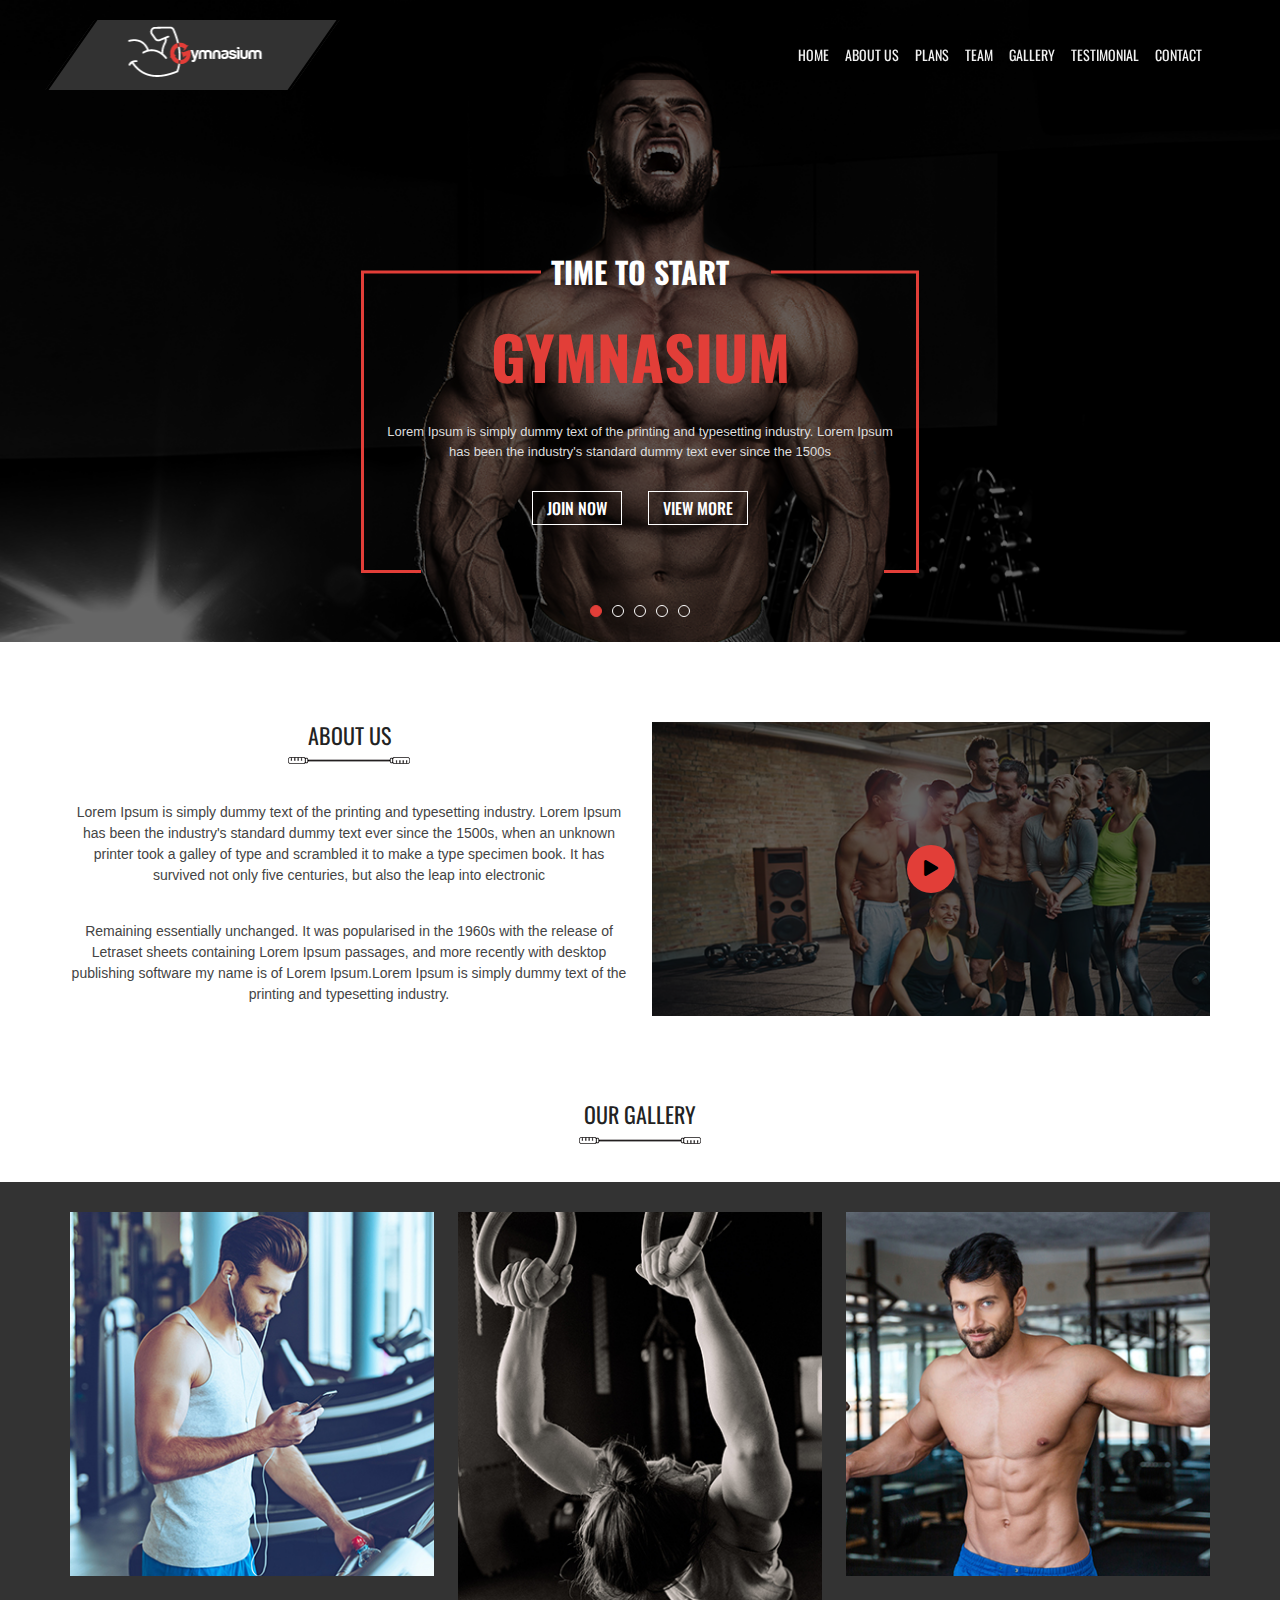
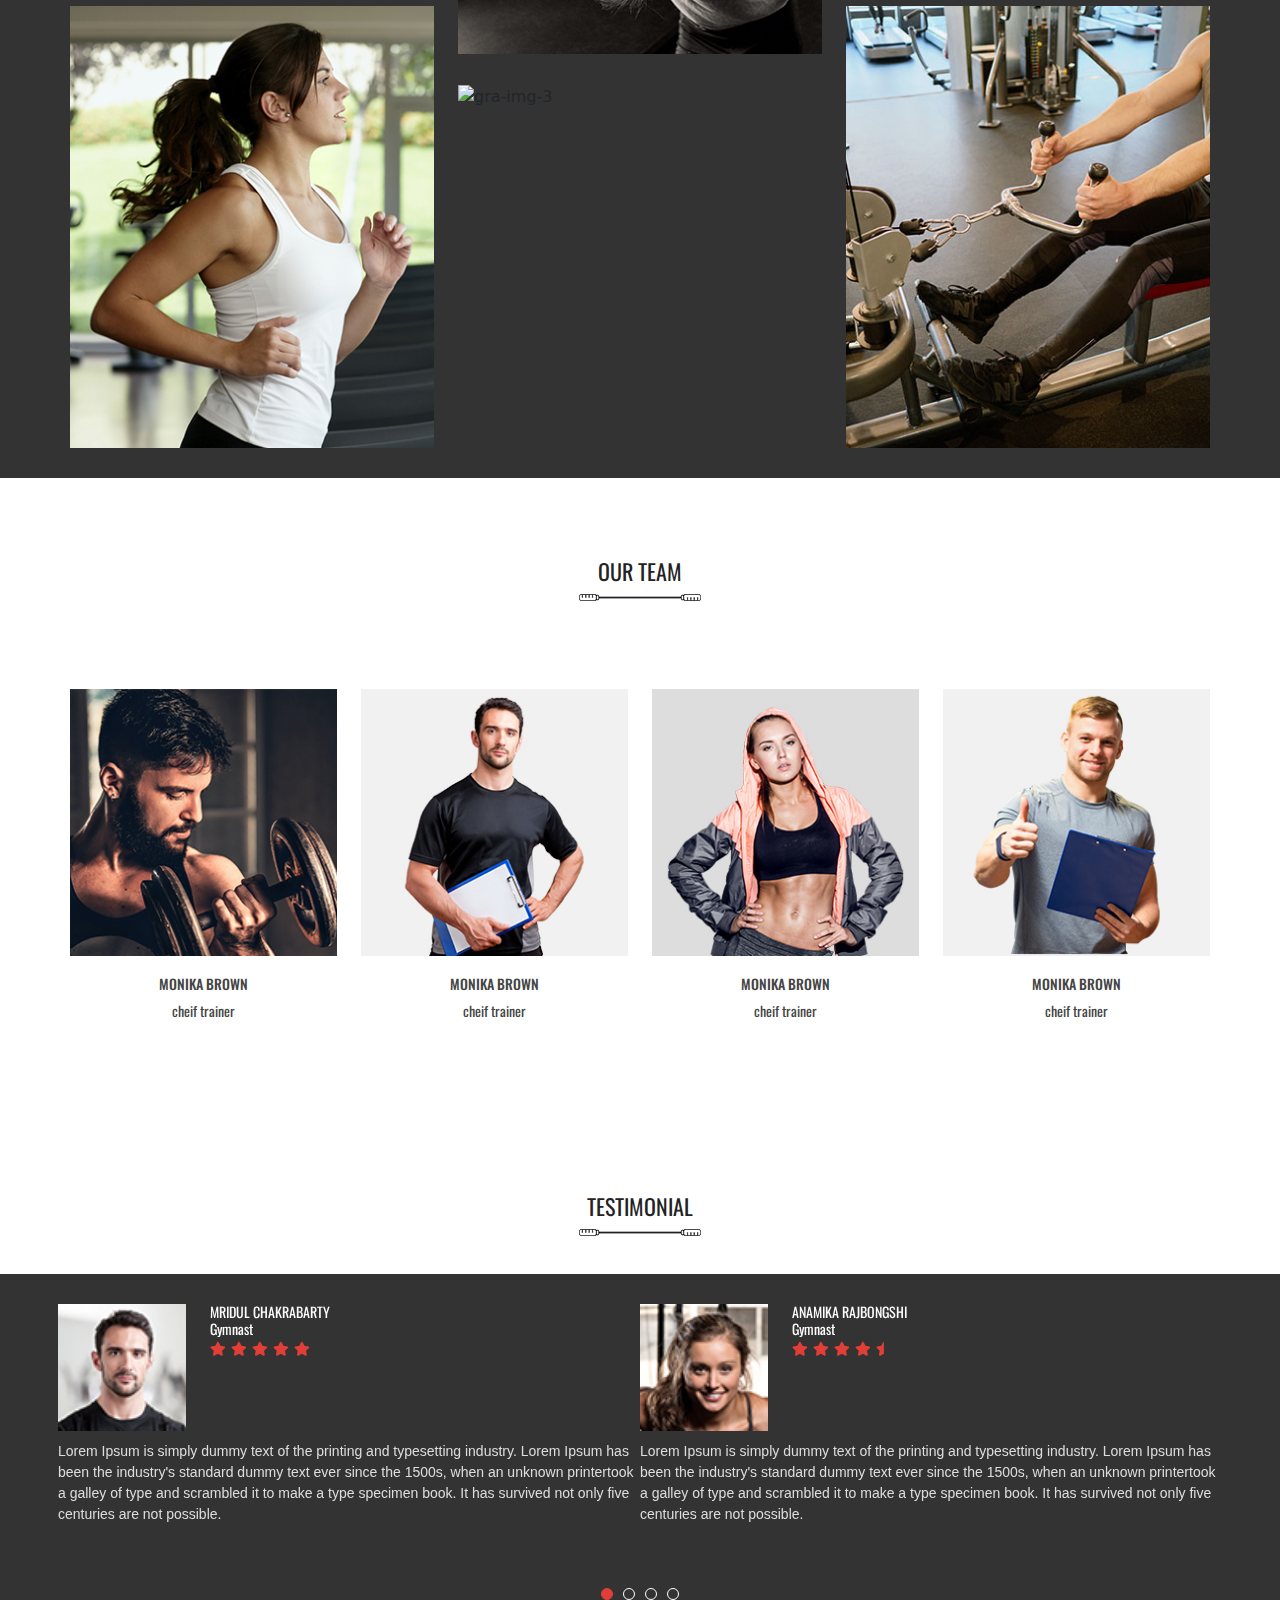
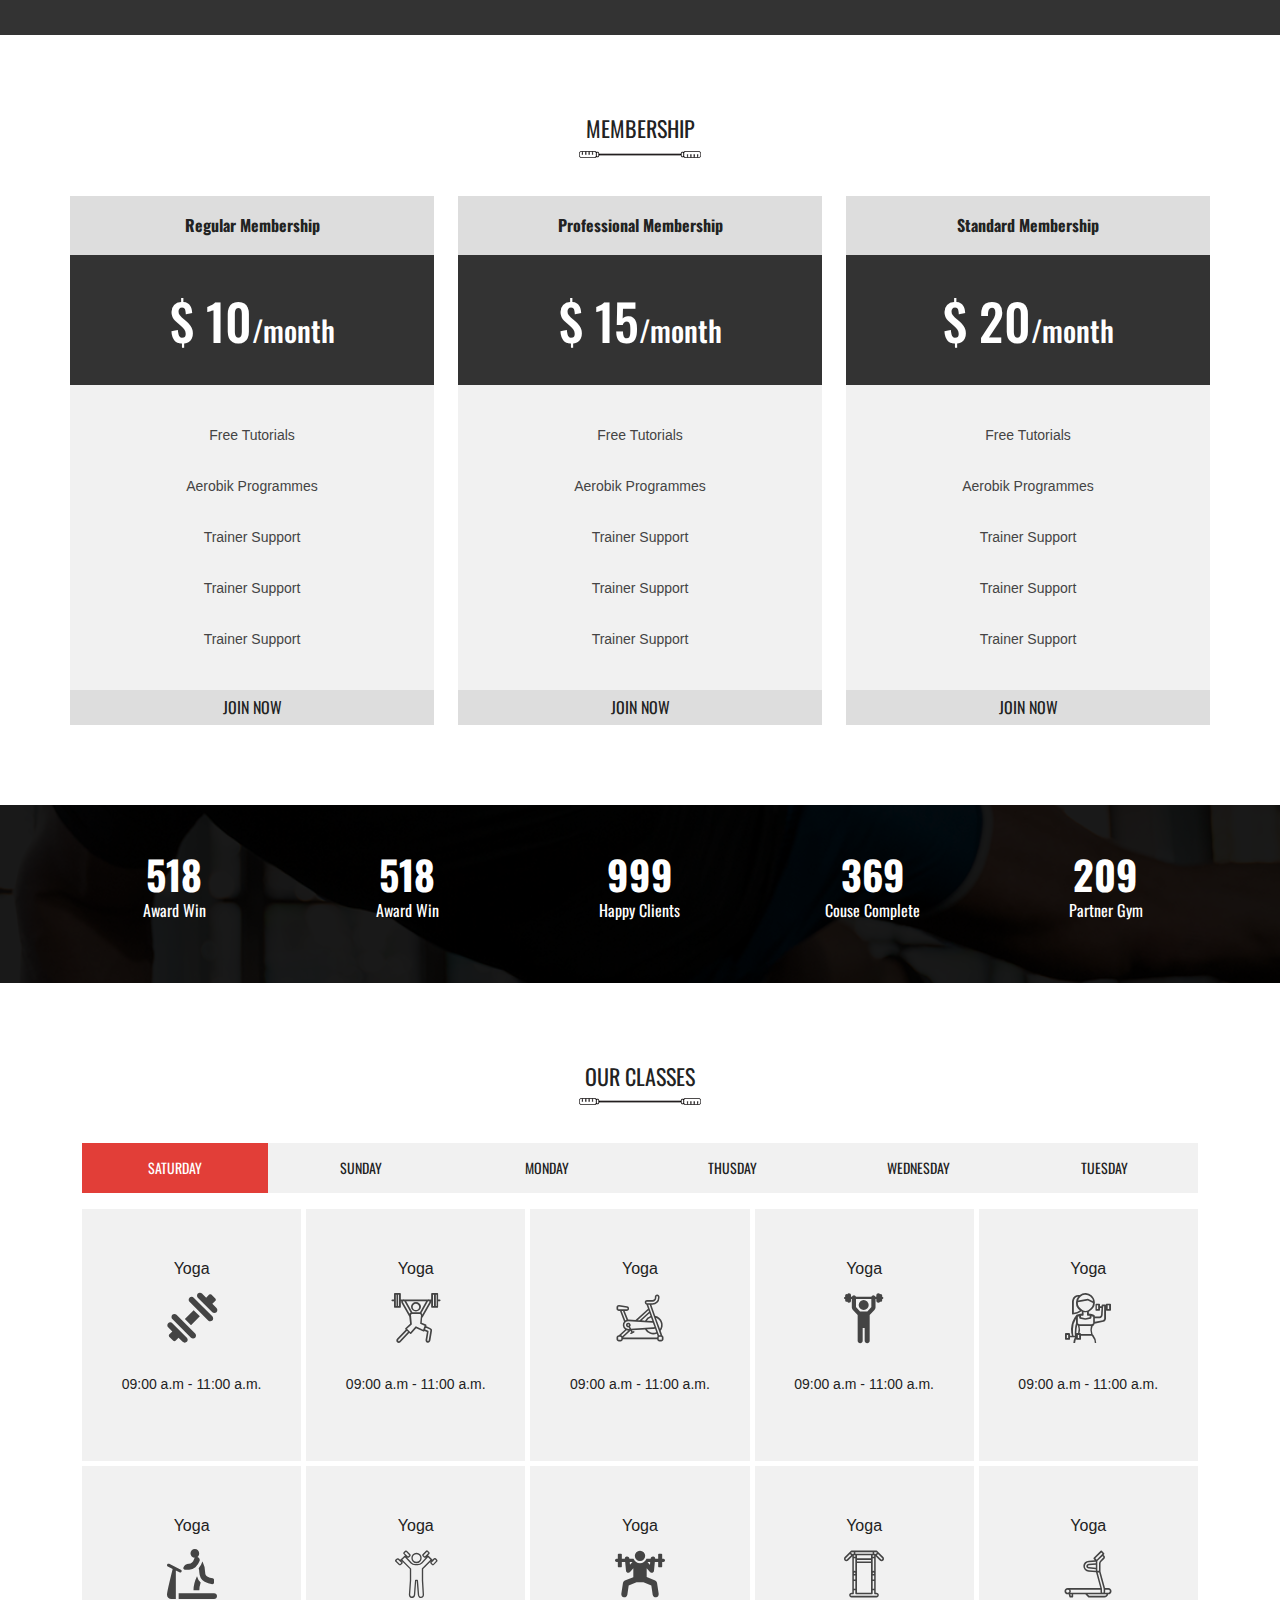
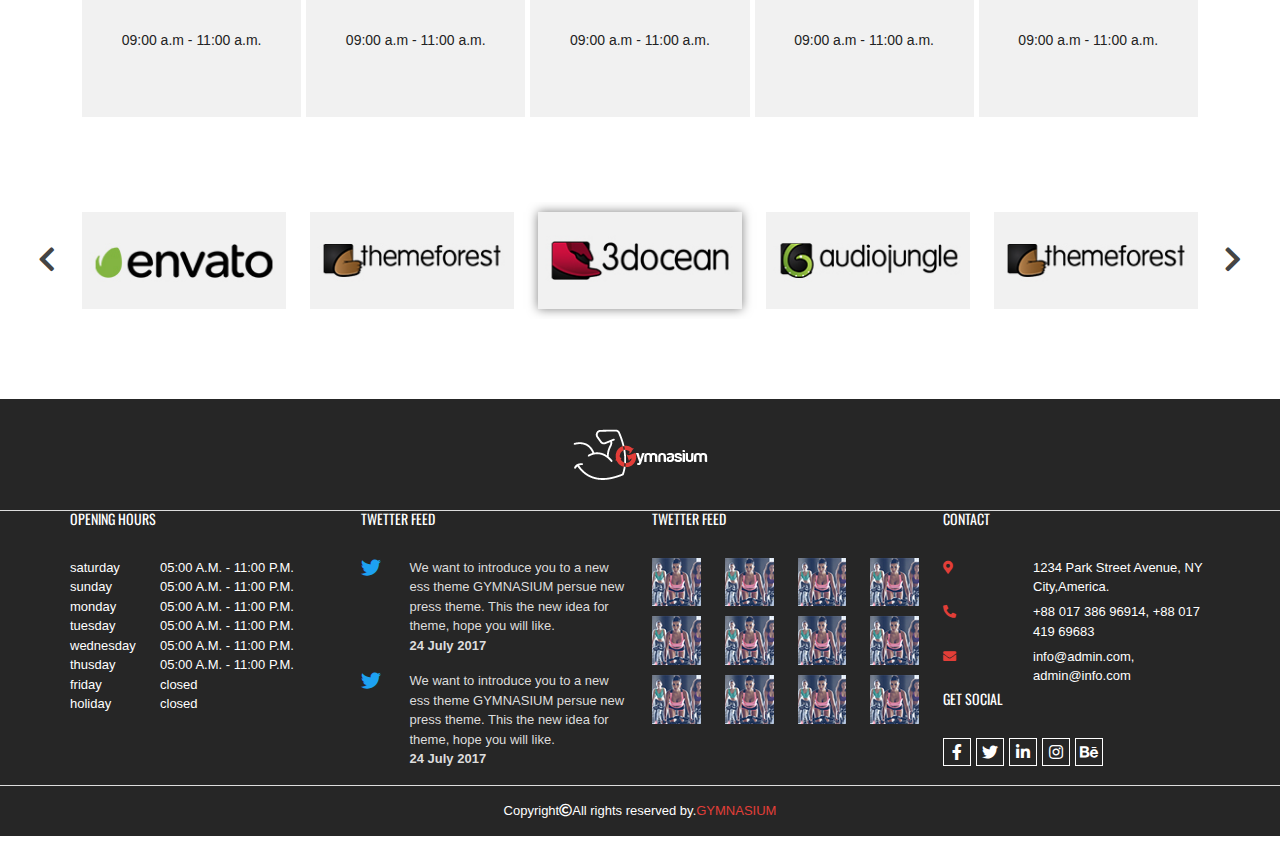
==== index.html @ 7d67a42c "Gymnasium Full Responsive" ====
<!DOCTYPE html>
<html lang="en">

<head>
    <meta charset="UTF-8">
    <meta http-equiv="X-UA-Compatible" content="IE=edge">
    <meta name="viewport" content="width=device-width, initial-scale=1.0">
    <title>Document</title>
    <link href="https://fonts.googleapis.com/css2?family=Open+Sans:wght@300;400;600;700;800&display=swap"
        rel="stylesheet">
    <link href="https://fonts.googleapis.com/css2?family=Oswald:wght@200;300;400;500;600;700&display=swap"
        rel="stylesheet">
    <link rel="stylesheet" href="font/flaticon.css">
    <link rel="stylesheet" href="css/all.min.css">
    <link rel="stylesheet" href="css/bootstrap.min.css">
    <link rel="stylesheet" href="css/venobox.min.css">
    <link rel="stylesheet" href="css/slick.css">
    <link rel="stylesheet" href="css/style.css">
    <link rel="stylesheet" href="css/responsive.css">
</head>

<body>
    <!-- ===============================================================
                    menu part start
=================================================================-->
    <nav id="nav">
        <nav class="navbar navbar-expand-lg nav_menu">
            <div class="container px-lg-0">
                <a class="navbar-brand" href="#"><img src="images/header-logo.png" alt=""></a>
                <button class="navbar-toggler" type="button" data-bs-toggle="collapse"
                    data-bs-target="#navbarSupportedContent" aria-controls="navbarSupportedContent"
                    aria-expanded="false" aria-label="Toggle navigation">
                    <i class="fas fa-bars"></i>
                </button>
                <div class="collapse navbar-collapse" id="navbarSupportedContent">
                    <ul class="navbar-nav ms-auto mb-2 mb-lg-0">
                        <li class="nav-item">
                            <a transation class="nav-link active" aria-current="page" href="#">Home</a>
                        </li>
                        <li class="nav-item">
                            <a transation class="nav-link" href="#">about us</a>
                        </li>
                        <li class="nav-item">
                            <a transation class="nav-link" href="#">plans</a>
                        </li>
                        <li class="nav-item">
                            <a transation class="nav-link" href="#">team</a>
                        </li>
                        <li class="nav-item">
                            <a transation class="nav-link" href="#">gallery</a>
                        </li>
                        <li class="nav-item">
                            <a transation class="nav-link" href="#">testimonial</a>
                        </li>
                        <li class="nav-item">
                            <a transation class="nav-link" href="#">contact</a>
                        </li>
                    </ul>
                </div>
            </div>
        </nav>
    </nav>
    <!-- ===============================================================
                    menu part end
=================================================================-->

    <!-- ===============================================================
                    banner part start
=================================================================-->
    <section id="banner">
        <div class="bnnr_picup">
            <div class="banner_item main_overly" style="background: url(images/banner.jpg) no-repeat center/cover;">
                <div class="container px-lg-0">
                    <div class="row">
                        <div class="col-lg-6 m-auto text-center banner_text">
                            <h2>Time To Start</h2>
                            <h1>Gymnasium</h1>
                            <p>Lorem Ipsum is simply dummy text of the printing and typesetting industry. Lorem Ipsum
                                has been the industry's standard dummy text ever since the 1500s</p>
                            <a href="#">join now</a>
                            <a href="#">view more</a>
                        </div>
                    </div>
                </div>
            </div>
            <div class="banner_item main_overly" style="background: url(images/bnnr1.jpg) no-repeat center/cover;">
                <div class="container px-lg-0">
                    <div class="row">
                        <div class="col-lg-6 m-auto text-center banner_text">
                            <h2>Time To Start</h2>
                            <h1>Gymnasium</h1>
                            <p>Lorem Ipsum is simply dummy text of the printing and typesetting industry. Lorem Ipsum
                                has been the industry's standard dummy text ever since the 1500s</p>
                            <a href="#">join now</a>
                            <a href="#">view more</a>
                        </div>
                    </div>
                </div>
            </div>
            <div class="banner_item main_overly" style="background: url(images/bnnr2.jpg) no-repeat center/cover;">
                <div class="container px-lg-0">
                    <div class="row">
                        <div class="col-lg-6 m-auto text-center banner_text">
                            <h2>Time To Start</h2>
                            <h1>Gymnasium</h1>
                            <p>Lorem Ipsum is simply dummy text of the printing and typesetting industry. Lorem Ipsum
                                has been the industry's standard dummy text ever since the 1500s</p>
                            <a href="#">join now</a>
                            <a href="#">view more</a>
                        </div>
                    </div>
                </div>
            </div>
            <div class="banner_item main_overly" style="background: url(images/bnnr3.jpg) no-repeat center/cover;">
                <div class="container px-lg-0">
                    <div class="row">
                        <div class="col-lg-6 m-auto text-center banner_text">
                            <h2>Time To Start</h2>
                            <h1>Gymnasium</h1>
                            <p>Lorem Ipsum is simply dummy text of the printing and typesetting industry. Lorem Ipsum
                                has been the industry's standard dummy text ever since the 1500s</p>
                            <a href="#">join now</a>
                            <a href="#">view more</a>
                        </div>
                    </div>
                </div>
            </div>
            <div class="banner_item main_overly" style="background: url(images/bnnr4.jpg) no-repeat center/cover;">
                <div class="container px-lg-0">
                    <div class="row">
                        <div class="col-lg-6 m-auto text-center banner_text">
                            <h2>Time To Start</h2>
                            <h1>Gymnasium</h1>
                            <p>Lorem Ipsum is simply dummy text of the printing and typesetting industry. Lorem Ipsum
                                has been the industry's standard dummy text ever since the 1500s</p>
                            <a href="#">join now</a>
                            <a href="#">view more</a>
                        </div>
                    </div>
                </div>
            </div>
        </div>
    </section>
    <!-- ===============================================================
                    banner part end
=================================================================-->

    <!-- ===============================================================
                    about part start
=================================================================-->
    <section id="about">
        <div class="container px-lg-0">
            <div class="row">
                <div class="col-lg-6 order-2 col-lg-1">
                    <div class="abt_vid">
                        <img class="img-fliud w-100" src="images/about-imagejpg.jpg" alt="about-image">
                        <div class="abt_overly">
                            <a class="venobox" data-autoplay="true" data-vbtype="video"
                                href="https://youtu.be/wDC9cy32VLY"><i class="fas fa-play"></i></a>

                        </div>
                    </div>
                </div>
                <div class="col-lg-6 text-center order-1 col-lg-2">
                    <div class="abt_text">
                        <div class="cmn_heading">
                            <h2>about us</h2>
                            <img src="images/sharp.png" alt="sharp">
                        </div>
                        <p>Lorem Ipsum is simply dummy text of the printing and typesetting industry. Lorem Ipsum has
                            been the industry's standard dummy text ever since the 1500s, when an unknown printer took a
                            galley of type and scrambled it to make a type specimen book. It has survived not only five
                            centuries, but also the leap into electronic <span>Remaining essentially unchanged. It was
                                popularised in the 1960s with the release of Letraset sheets containing Lorem Ipsum
                                passages, and more recently with desktop publishing software my name is of Lorem
                                Ipsum.Lorem Ipsum is simply dummy text of the printing and typesetting industry.</span>
                        </p>
                    </div>
                </div>
            </div>
        </div>
    </section>
    <!-- ===============================================================
                    about part end
=================================================================-->

    <!-- ===============================================================
                    gallery part start
=================================================================-->
    <section id="gallery">
        <div class="cmn_heading text-center">
            <h2>our gallery</h2>
            <img src="images/sharp.png" alt="sharp">
        </div>

        <div class="bnnr_gal main_overly"
            style="background: url(images/gral-banner.jpg) no-repeat fixed center/cover ;">
            <div class="container px-lg-0">
                <div class="row">
                    <div class="col-lg-4">
                        <div class="gal_pic">
                            <img src="images/gra-img-1.jpg" class="img-fliud w-100" alt="gra-img-1">
                            <div class="overly transation">
                                <a class="venobox" data-gall="gallery01" href="images/gra-img-1.jpg"><i
                                        class="fas fa-search-plus"></i></a>
                            </div>
                        </div>
                        <!-- $%$%$%$%$%$%$%$%$ -->
                        <div class="gal_pic">
                            <img src="images/gra-img-2.jpg" class="img-fliud w-100" alt="gra-img-2">
                            <div class="overly transation">
                                <a class="venobox" data-gall="gallery01" href="images/gra-img-2.jpg"><i
                                        class="fas fa-search-plus"></i></a>
                            </div>
                        </div>
                    </div>
                    <!-- E3E3E3E3E3E3E3E3 -->
                    <div class="col-lg-4">
                        <div class="gal_pic">
                            <img src="images/gra-img-5.jpg" class="img-fliud w-100" alt="gra-img-5">
                            <div class="overly transation">
                                <a class="venobox" data-gall="gallery01" href="images/gra-img-5.jpg"><i
                                        class="fas fa-search-plus"></i></a>
                            </div>
                        </div>
                        <!-- $%$%$%$%$%$%$%$%$ -->
                        <div class="gal_pic">
                            <img src="images/gra-img-3.jpg" class="img-fliud w-100" alt="gra-img-3">
                            <div class="overly transation">
                                <a class="venobox" data-gall="gallery01" href="images/gra-img-3.jpg"><i
                                        class="fas fa-search-plus"></i></a>
                            </div>
                        </div>
                    </div>
                    <!-- E3E3E3E3E3E3E3E3 -->
                    <div class="col-lg-4">
                        <div class="gal_pic">
                            <img src="images/gra-img-6.jpg" class="img-fliud w-100" alt="gra-img-6">
                            <div class="overly transation">
                                <a class="venobox" data-gall="gallery01" href="images/gra-img-6.jpg"><i
                                        class="fas fa-search-plus"></i></a>
                            </div>
                        </div>
                        <!-- $%$%$%$%$%$%$%$%$ -->
                        <div class="gal_pic">
                            <img src="images/gra-img-7.jpg" class="img-fliud w-100" alt="gra-img-7">
                            <div class="overly transation">
                                <a class="venobox" data-gall="gallery01" href="images/gra-img-7.jpg"><i
                                        class="fas fa-search-plus"></i></a>
                            </div>
                        </div>
                    </div>
                </div>
            </div>
        </div>
    </section>
    <!-- ===============================================================
                    gallery part end
=================================================================-->

    <!-- ===============================================================
                    team part start
=================================================================-->
    <section id="team">
        <div class="container px-lg-0">
            <div class="row">
                <div class="col-lg-12">
                    <div class="cmn_heading text-center">
                        <h2>our team</h2>
                        <img src="images/sharp.png" alt="sharp">
                    </div>
                </div>
            </div>
            <div class="row">
                <div class="col-lg-3 tem_main transation text-center">
                    <div class="tem_pic">
                        <img class="img-fluid w-100" src="images/team-img-1.jpg" alt="team-img-1.jpg">
                        <div class="overly transation">
                            <ul>
                                <li><a class="transation" href="#"><i class="fab fa-facebook-f"></i></a></li>
                                <li><a class="transation" href="#"><i class="fab fa-twitter"></i></a></li>
                                <li><a class="transation" href="#"><i class="fab fa-linkedin-in"></i></a></li>
                            </ul>
                        </div>
                    </div>
                    <div class="tem_text">
                        <h3>monika brown</h3>
                        <h4>cheif trainer</h4>
                        <p class="transation">Lorem Ipsum is simply dummy text of the printing and typesetting industry.
                            Lorem Ipsum 1500s.</p>
                    </div>
                </div>
                <!-- %&%&%&%&%&%&%&%&%&%&%& -->
                <div class="col-lg-3 tem_main transation text-center">
                    <div class="tem_pic">
                        <img class="img-fluid w-100" src="images/team-img-2.jpg" alt="team-img-2.jpg">
                        <div class="overly transation">
                            <ul>
                                <li><a class="transation" href="#"><i class="fab fa-facebook-f"></i></a></li>
                                <li><a class="transation" href="#"><i class="fab fa-twitter"></i></a></li>
                                <li><a class="transation" href="#"><i class="fab fa-linkedin-in"></i></a></li>
                            </ul>
                        </div>
                    </div>
                    <div class="tem_text">
                        <h3>monika brown</h3>
                        <h4>cheif trainer</h4>
                        <p class="transation">Lorem Ipsum is simply dummy text of the printing and typesetting industry.
                            Lorem Ipsum 1500s.</p>
                    </div>
                </div>
                <!-- %&%&%&%&%&%&%&%&%&%&%& -->
                <div class="col-lg-3 tem_main transation text-center">
                    <div class="tem_pic">
                        <img class="img-fluid w-100" src="images/team-img-3.jpg" alt="team-img-3.jpg">
                        <div class="overly transation">
                            <ul>
                                <li><a class="transation" href="#"><i class="fab fa-facebook-f"></i></a></li>
                                <li><a class="transation" href="#"><i class="fab fa-twitter"></i></a></li>
                                <li><a class="transation" href="#"><i class="fab fa-linkedin-in"></i></a></li>
                            </ul>
                        </div>
                    </div>
                    <div class="tem_text">
                        <h3>monika brown</h3>
                        <h4>cheif trainer</h4>
                        <p class="transation">Lorem Ipsum is simply dummy text of the printing and typesetting industry.
                            Lorem Ipsum 1500s.</p>
                    </div>
                </div>
                <!-- %&%&%&%&%&%&%&%&%&%&%& -->
                <div class="col-lg-3 tem_main transation text-center">
                    <div class="tem_pic">
                        <img class="img-fluid w-100" src="images/team-img-4.jpg" alt="team-img-4.jpg">
                        <div class="overly transation">
                            <ul>
                                <li><a class="transation" href="#"><i class="fab fa-facebook-f"></i></a></li>
                                <li><a class="transation" href="#"><i class="fab fa-twitter"></i></a></li>
                                <li><a class="transation" href="#"><i class="fab fa-linkedin-in"></i></a></li>
                            </ul>
                        </div>
                    </div>
                    <div class="tem_text">
                        <h3>monika brown</h3>
                        <h4>cheif trainer</h4>
                        <p class="transation">Lorem Ipsum is simply dummy text of the printing and typesetting industry.
                            Lorem Ipsum 1500s.</p>
                    </div>
                </div>
            </div>
        </div>
    </section>
    <!-- ===============================================================
                    team part end
=================================================================-->

    <!-- ===============================================================
                    testimonial part start
=================================================================-->
    <section id="testimonial">
        <div class="cmn_heading text-center">
            <h2>testimonial</h2>
            <img src="images/sharp.png" alt="sharp">
        </div>
        <div class="tes_bnnr main_overly" style="background: url(images/testi-bg.jpg) no-repeat fixed center/cover ;">
            <div class="container px-lg-0">
                <div class="row test_slider">
                    <div class="col-lg-6">
                        <div class="row">
                            <div class="col-lg-3 col-4">
                                <img class="img-fluid w-100" src="images/test-img-1.jpg" alt="test-img-1">
                            </div>
                            <div class="col-lg-3 col-8 test_text">
                                <h4>Mridul Chakrabarty</h4>
                                <h5>Gymnast</h5>
                                <i class="fas fa-star"></i>
                                <i class="fas fa-star"></i>
                                <i class="fas fa-star"></i>
                                <i class="fas fa-star"></i>
                                <i class="fas fa-star"></i>
                            </div>
                        </div>
                        <div class="col-lg-12 text_p">
                            <p>Lorem Ipsum is simply dummy text of the printing and typesetting industry. Lorem Ipsum
                                has been the industry's standard dummy text ever since the 1500s, when an unknown
                                printertook a galley of type and scrambled it to make a type specimen book. It has
                                survived not only five centuries are not possible.</p>
                        </div>
                    </div>
                    <!-- %&%&%&%&%&%&%&% -->
                    <div class="col-lg-6">
                        <div class="row">
                            <div class="col-lg-3 col-4">
                                <img class="img-fluid w-100" src="images/test-img-2.jpg" alt="test-img-2">
                            </div>
                            <div class="col-lg-3 col-8 test_text">
                                <h4>Anamika Rajbongshi</h4>
                                <h5>Gymnast</h5>
                                <i class="fas fa-star"></i>
                                <i class="fas fa-star"></i>
                                <i class="fas fa-star"></i>
                                <i class="fas fa-star"></i>
                                <i class="fas fa-star-half"></i>
                            </div>
                        </div>
                        <div class="col-lg-12 text_p">
                            <p>Lorem Ipsum is simply dummy text of the printing and typesetting industry. Lorem Ipsum
                                has been the industry's standard dummy text ever since the 1500s, when an unknown
                                printertook a galley of type and scrambled it to make a type specimen book. It has
                                survived not only five centuries are not possible.</p>
                        </div>
                    </div>
                    <!-- %&%&%&%&%&%&%&% -->
                    <div class="col-lg-6">
                        <div class="row">
                            <div class="col-lg-3 col-4">
                                <img class="img-fluid w-100" src="images/test-img-3.jpg" alt="test-img-3">
                            </div>
                            <div class="col-lg-3 col-8 test_text">
                                <h4>mahbub sarkar</h4>
                                <h5>Gymnast-specialist</h5>
                                <i class="fas fa-star"></i>
                                <i class="fas fa-star"></i>
                                <i class="fas fa-star"></i>
                                <i class="fas fa-star-half"></i>
                            </div>
                        </div>
                        <div class="col-lg-12 text_p">
                            <p>Lorem Ipsum is simply dummy text of the printing and typesetting industry. Lorem Ipsum
                                has been the industry's standard dummy text ever since the 1500s, when an unknown
                                printertook a galley of type and scrambled it to make a type specimen book. It has
                                survived not only five centuries are not possible.</p>
                        </div>
                    </div>
                    <!-- %&%&%&%&%&%&%&% -->
                    <div class="col-lg-6">
                        <div class="row">
                            <div class="col-lg-3 col-4">
                                <img class="img-fluid w-100" src="images/test-img-4.jpg" alt="test-img-4">
                            </div>
                            <div class="col-lg-3 col-8 test_text">
                                <h4>sojol ahmed</h4>
                                <h5>Gymnast-assistent</h5>
                                <i class="fas fa-star"></i>
                                <i class="fas fa-star"></i>
                                <i class="fas fa-star"></i>
                            </div>
                        </div>
                        <div class="col-lg-12 text_p">
                            <p>Lorem Ipsum is simply dummy text of the printing and typesetting industry. Lorem Ipsum
                                has been the industry's standard dummy text ever since the 1500s, when an unknown
                                printertook a galley of type and scrambled it to make a type specimen book. It has
                                survived not only five centuries are not possible.</p>
                        </div>
                    </div>
                </div>
            </div>
        </div>

    </section>
    <!-- ===============================================================
                    testimonial part end
=================================================================-->

    <!-- ===============================================================
                    membership part start
=================================================================-->
    <section id="membership">
        <div class="cmn_heading text-center">
            <h2>membership</h2>
            <img src="images/sharp.png" alt="sharp">
        </div>
        <div class="container px-lg-0">
            <div class="row">
                <div class="col-lg-4 mem_text text-center transation">
                    <h3>Regular Membership</h3>
                    <h2 class="mem_bnnr main_overly "
                        style="background: url(images/men-img-3\ \(1\).jpg) no-repeat fixed center/cover ;"> $
                        10<span>/month</span></h2>
                    <ul>
                        <li>Free Tutorials</li>
                        <li>Aerobik Programmes</li>
                        <li>Trainer Support</li>
                        <li>Trainer Support</li>
                        <li>Trainer Support</li>
                    </ul>
                    <a href="#">join now</a>
                </div>
                <!-- %&%&%&%&%&%&%&%&%&% -->
                <div class="col-lg-4 mem_text text-center transation">
                    <h3>Professional Membership</h3>
                    <h2 class="mem_bnnr main_overly "
                        style="background: url(images/men-img-3\ \(2\).jpg) no-repeat fixed center/cover ;"> $
                        15<span>/month</span></h2>
                    <ul>
                        <li>Free Tutorials</li>
                        <li>Aerobik Programmes</li>
                        <li>Trainer Support</li>
                        <li>Trainer Support</li>
                        <li>Trainer Support</li>
                    </ul>
                    <a href="#">join now</a>
                </div>
                <!-- %&%&%&%&%&%&%&%&%&% -->
                <div class="col-lg-4 mem_text text-center transation">
                    <h3>Standard Membership</h3>
                    <h2 class="mem_bnnr main_overly "
                        style="background: url(images/men-img-3\ \(3\).jpg) no-repeat fixed center/cover ;"> $
                        20<span>/month</span></h2>
                    <ul>
                        <li>Free Tutorials</li>
                        <li>Aerobik Programmes</li>
                        <li>Trainer Support</li>
                        <li>Trainer Support</li>
                        <li>Trainer Support</li>
                    </ul>
                    <a href="#">join now</a>
                </div>
                <!-- %&%&%&%&%&%&%&%&%&% -->
            </div>
        </div>
    </section>
    <!-- ===============================================================
                    membership part end
=================================================================-->

    <!-- ===============================================================
                    counter part start
=================================================================-->
    <section id="counter" class="main_overly" style="background: url(images/counter-bg.jpg) no-repeat center/cover;">
        <div class="container px-lg-0 count_cont">
            <div class="row text-center">
                <div class="col count_col">
                    <h3 class="counting">518</h3>
                    <p>award win</p>
                </div>
                <!-- %&%&%&%&%&%&%&%&%&%& -->
                <div class="col count_col">
                    <h3 class="counting">518</h3>
                    <p>award win</p>
                </div>
                <!-- %&%&%&%&%&%&%&%&%&%& -->
                <div class="col count_col">
                    <h3 class="counting">999</h3>
                    <p>happy clients</p>
                </div>
                <!-- %&%&%&%&%&%&%&%&%&%& -->
                <div class="col count_col">
                    <h3 class="counting">369</h3>
                    <p>couse complete</p>
                </div>
                <!-- %&%&%&%&%&%&%&%&%&%& -->
                <div class="col count_col">
                    <h3 class="counting">209</h3>
                    <p>partner gym</p>
                </div>
                <!-- %&%&%&%&%&%&%&%&%&%& -->
            </div>
        </div>
    </section>
    <!-- ===============================================================
                    counter part end
=================================================================-->


    <!-- ===============================================================
                    class part start
=================================================================-->
    <section id="class_part">
        <div class="cmn_heading text-center">
            <h2>our classes</h2>
            <img src="images/sharp.png" alt="sharp">
        </div>
        <div class="container px-lg-12">
            <div class="row">
                <div class="col-lg-12">
                    <ul class="nav nav-pills mb-3 class_menu" id="pills-tab" role="tablist">
                        <li class="nav-item" role="presentation">
                            <button class="nav-link active" id="saturday" data-bs-toggle="pill"
                                data-bs-target="#saturday_text" type="button" role="tab" aria-controls="saturday_text"
                                aria-selected="true">saturday</button>
                        </li>
                        <!-- %&%&%&%&%&%&%&%&%&%&%& -->
                        <li class="nav-item" role="presentation">
                            <button class="nav-link" id="sunday" data-bs-toggle="pill" data-bs-target="#sunday_text"
                                type="button" role="tab" aria-controls="sunday_text"
                                aria-selected="false">sunday</button>
                        </li>
                        <!-- %&%&%&%&%&%&%&%&%&%%&% -->
                        <li class="nav-item" role="presentation">
                            <button class="nav-link" id="pills-contact-tab" data-bs-toggle="pill"
                                data-bs-target="#monday_text" type="button" role="tab" aria-controls="monday_text"
                                aria-selected="false">monday</button>
                        </li>
                        <!-- %&%&%&%&%&%%&%&%&%%&%& -->
                        <li class="nav-item" role="presentation">
                            <button class="nav-link" id="pills-contact-tab" data-bs-toggle="pill"
                                data-bs-target="#thusday_text" type="button" role="tab" aria-controls="thusday_text"
                                aria-selected="false">thusday</button>
                        </li>
                        <!-- %&%&%&%&%&%%&%&%&%%&%& -->
                        <li class="nav-item" role="presentation">
                            <button class="nav-link" id="wednesday" data-bs-toggle="pill"
                                data-bs-target="#wednesday_text" type="button" role="tab" aria-controls="wednesday_text"
                                aria-selected="false">wednesday</button>
                        </li>
                        <!-- %&%&%&%&%&%%&%&%&%%&%& -->
                        <li class="nav-item" role="presentation">
                            <button class="nav-link" id="tuesday" data-bs-toggle="pill" data-bs-target="#tuesday_text"
                                type="button" role="tab" aria-controls="tuesday_text"
                                aria-selected="false">tuesday</button>
                        </li>
                        <!-- %&%&%&%&%&%%&%&%&%%&%& -->
                    </ul>
                    <!-- E3E3E3EE3E3E33E3E3EE3EE3EEEE3EE3EE3E3E3E3 -->
                    <div class="tab-content text-center class_body" id="pills-tabContent">
                        <div class="tab-pane fade show active" id="saturday-text" role="tabpanel"
                            aria-labelledby="saturday">
                            <ul>
                                <li>
                                    <h5>yoga</h5>
                                    <i class="flaticon-dumbbell"></i>
                                    <p>09:00 a.m - 11:00 a.m.</p>
                                </li>

                                <li>
                                    <h5>yoga</h5>
                                    <i class="flaticon-weightlifter"></i>
                                    <p>09:00 a.m - 11:00 a.m.</p>
                                </li>

                                <li>
                                    <h5>yoga</h5>
                                    <i class="flaticon-stationary-bike"></i>
                                    <p>09:00 a.m - 11:00 a.m.</p>
                                </li>

                                <li>
                                    <h5>yoga</h5>
                                    <i class="flaticon-man-lifting-weight"></i>
                                    <p>09:00 a.m - 11:00 a.m.</p>
                                </li>

                                <li>
                                    <h5>yoga</h5>
                                    <i class="flaticon-woman"></i>
                                    <p>09:00 a.m - 11:00 a.m.</p>
                                </li>

                                <li>
                                    <h5>yoga</h5>
                                    <i class="flaticon-treadmill"></i>
                                    <p>09:00 a.m - 11:00 a.m.</p>
                                </li>

                                <li>
                                    <h5>yoga</h5>
                                    <i class="flaticon-dumbbell-1"></i>
                                    <p>09:00 a.m - 11:00 a.m.</p>
                                </li>

                                <li>
                                    <h5>yoga</h5>
                                    <i class="flaticon-weightlifting"></i>
                                    <p>09:00 a.m - 11:00 a.m.</p>
                                </li>

                                <li>
                                    <h5>yoga</h5>
                                    <i class="flaticon-pull-up-bar"></i>
                                    <p>09:00 a.m - 11:00 a.m.</p>
                                </li>

                                <li>
                                    <h5>yoga</h5>
                                    <i class="flaticon-treadmill-1"></i>
                                    <p>09:00 a.m - 11:00 a.m.</p>
                                </li>
                            </ul>
                        </div>
                        <!-- %&%&%&%&%&%%&%&%&%%&%& -->
                        <div class="tab-pane fade" id="sunday_text" role="tabpanel" aria-labelledby="sunday">
                            <ul>
                                <li>
                                    <h5>yoga</h5>
                                    <i class="flaticon-dumbbell"></i>
                                    <p>09:00 a.m - 11:00 a.m.</p>
                                </li>

                                <li>
                                    <h5>yoga</h5>
                                    <i class="flaticon-weightlifter"></i>
                                    <p>09:00 a.m - 11:00 a.m.</p>
                                </li>

                                <li>
                                    <h5>yoga</h5>
                                    <i class="flaticon-stationary-bike"></i>
                                    <p>09:00 a.m - 11:00 a.m.</p>
                                </li>

                                <li>
                                    <h5>yoga</h5>
                                    <i class="flaticon-man-lifting-weight"></i>
                                    <p>09:00 a.m - 11:00 a.m.</p>
                                </li>

                                <li>
                                    <h5>yoga</h5>
                                    <i class="flaticon-woman"></i>
                                    <p>09:00 a.m - 11:00 a.m.</p>
                                </li>

                                <li>
                                    <h5>yoga</h5>
                                    <i class="flaticon-treadmill"></i>
                                    <p>09:00 a.m - 11:00 a.m.</p>
                                </li>

                                <li>
                                    <h5>yoga</h5>
                                    <i class="flaticon-dumbbell-1"></i>
                                    <p>09:00 a.m - 11:00 a.m.</p>
                                </li>

                                <li>
                                    <h5>yoga</h5>
                                    <i class="flaticon-weightlifting"></i>
                                    <p>09:00 a.m - 11:00 a.m.</p>
                                </li>

                                <li>
                                    <h5>yoga</h5>
                                    <i class="flaticon-pull-up-bar"></i>
                                    <p>09:00 a.m - 11:00 a.m.</p>
                                </li>

                                <li>
                                    <h5>yoga</h5>
                                    <i class="flaticon-treadmill-1"></i>
                                    <p>09:00 a.m - 11:00 a.m.</p>
                                </li>
                            </ul>
                        </div>
                        <!-- %&%&%&%&%&%%&%&%&%%&%& -->
                        <div class="tab-pane fade" id="thusday_text" role="tabpanel" aria-labelledby="thusday">
                            <ul>
                                <li>
                                    <h5>yoga</h5>
                                    <i class="flaticon-dumbbell"></i>
                                    <p>09:00 a.m - 11:00 a.m.</p>
                                </li>

                                <li>
                                    <h5>yoga</h5>
                                    <i class="flaticon-weightlifter"></i>
                                    <p>09:00 a.m - 11:00 a.m.</p>
                                </li>

                                <li>
                                    <h5>yoga</h5>
                                    <i class="flaticon-stationary-bike"></i>
                                    <p>09:00 a.m - 11:00 a.m.</p>
                                </li>

                                <li>
                                    <h5>yoga</h5>
                                    <i class="flaticon-man-lifting-weight"></i>
                                    <p>09:00 a.m - 11:00 a.m.</p>
                                </li>

                                <li>
                                    <h5>yoga</h5>
                                    <i class="flaticon-woman"></i>
                                    <p>09:00 a.m - 11:00 a.m.</p>
                                </li>

                                <li>
                                    <h5>yoga</h5>
                                    <i class="flaticon-treadmill"></i>
                                    <p>09:00 a.m - 11:00 a.m.</p>
                                </li>

                                <li>
                                    <h5>yoga</h5>
                                    <i class="flaticon-dumbbell-1"></i>
                                    <p>09:00 a.m - 11:00 a.m.</p>
                                </li>

                                <li>
                                    <h5>yoga</h5>
                                    <i class="flaticon-weightlifting"></i>
                                    <p>09:00 a.m - 11:00 a.m.</p>
                                </li>

                                <li>
                                    <h5>yoga</h5>
                                    <i class="flaticon-pull-up-bar"></i>
                                    <p>09:00 a.m - 11:00 a.m.</p>
                                </li>

                                <li>
                                    <h5>yoga</h5>
                                    <i class="flaticon-treadmill-1"></i>
                                    <p>09:00 a.m - 11:00 a.m.</p>
                                </li>
                            </ul>
                        </div>
                        <!-- %&%&%&%&%&%%&%&%&%%&%& -->
                        <div class="tab-pane fade" id="monday_text" role="tabpanel" aria-labelledby="monday">
                            <ul>
                                <li>
                                    <h5>yoga</h5>
                                    <i class="flaticon-dumbbell"></i>
                                    <p>09:00 a.m - 11:00 a.m.</p>
                                </li>

                                <li>
                                    <h5>yoga</h5>
                                    <i class="flaticon-weightlifter"></i>
                                    <p>09:00 a.m - 11:00 a.m.</p>
                                </li>

                                <li>
                                    <h5>yoga</h5>
                                    <i class="flaticon-stationary-bike"></i>
                                    <p>09:00 a.m - 11:00 a.m.</p>
                                </li>

                                <li>
                                    <h5>yoga</h5>
                                    <i class="flaticon-man-lifting-weight"></i>
                                    <p>09:00 a.m - 11:00 a.m.</p>
                                </li>

                                <li>
                                    <h5>yoga</h5>
                                    <i class="flaticon-woman"></i>
                                    <p>09:00 a.m - 11:00 a.m.</p>
                                </li>

                                <li>
                                    <h5>yoga</h5>
                                    <i class="flaticon-treadmill"></i>
                                    <p>09:00 a.m - 11:00 a.m.</p>
                                </li>

                                <li>
                                    <h5>yoga</h5>
                                    <i class="flaticon-dumbbell-1"></i>
                                    <p>09:00 a.m - 11:00 a.m.</p>
                                </li>

                                <li>
                                    <h5>yoga</h5>
                                    <i class="flaticon-weightlifting"></i>
                                    <p>09:00 a.m - 11:00 a.m.</p>
                                </li>

                                <li>
                                    <h5>yoga</h5>
                                    <i class="flaticon-pull-up-bar"></i>
                                    <p>09:00 a.m - 11:00 a.m.</p>
                                </li>

                                <li>
                                    <h5>yoga</h5>
                                    <i class="flaticon-treadmill-1"></i>
                                    <p>09:00 a.m - 11:00 a.m.</p>
                                </li>
                            </ul>
                        </div>
                        <!-- %&%&%&%&%&%%&%&%&%%&%& -->
                        <div class="tab-pane fade" id="wednesday_text" role="tabpanel" aria-labelledby="wednesday">
                            <ul>
                                <li>
                                    <h5>yoga</h5>
                                    <i class="flaticon-dumbbell"></i>
                                    <p>09:00 a.m - 11:00 a.m.</p>
                                </li>

                                <li>
                                    <h5>yoga</h5>
                                    <i class="flaticon-weightlifter"></i>
                                    <p>09:00 a.m - 11:00 a.m.</p>
                                </li>

                                <li>
                                    <h5>yoga</h5>
                                    <i class="flaticon-stationary-bike"></i>
                                    <p>09:00 a.m - 11:00 a.m.</p>
                                </li>

                                <li>
                                    <h5>yoga</h5>
                                    <i class="flaticon-man-lifting-weight"></i>
                                    <p>09:00 a.m - 11:00 a.m.</p>
                                </li>

                                <li>
                                    <h5>yoga</h5>
                                    <i class="flaticon-woman"></i>
                                    <p>09:00 a.m - 11:00 a.m.</p>
                                </li>

                                <li>
                                    <h5>yoga</h5>
                                    <i class="flaticon-treadmill"></i>
                                    <p>09:00 a.m - 11:00 a.m.</p>
                                </li>

                                <li>
                                    <h5>yoga</h5>
                                    <i class="flaticon-dumbbell-1"></i>
                                    <p>09:00 a.m - 11:00 a.m.</p>
                                </li>

                                <li>
                                    <h5>yoga</h5>
                                    <i class="flaticon-weightlifting"></i>
                                    <p>09:00 a.m - 11:00 a.m.</p>
                                </li>

                                <li>
                                    <h5>yoga</h5>
                                    <i class="flaticon-pull-up-bar"></i>
                                    <p>09:00 a.m - 11:00 a.m.</p>
                                </li>

                                <li>
                                    <h5>yoga</h5>
                                    <i class="flaticon-treadmill-1"></i>
                                    <p>09:00 a.m - 11:00 a.m.</p>
                                </li>
                            </ul>
                        </div>
                        <!-- %&%&%&%&%&%%&%&%&%%&%& -->
                        <div class="tab-pane fade" id="tuesday_text" role="tabpanel" aria-labelledby="tuesday">
                            <ul>
                                <li>
                                    <h5>yoga</h5>
                                    <i class="flaticon-dumbbell"></i>
                                    <p>09:00 a.m - 11:00 a.m.</p>
                                </li>

                                <li>
                                    <h5>yoga</h5>
                                    <i class="flaticon-weightlifter"></i>
                                    <p>09:00 a.m - 11:00 a.m.</p>
                                </li>

                                <li>
                                    <h5>yoga</h5>
                                    <i class="flaticon-stationary-bike"></i>
                                    <p>09:00 a.m - 11:00 a.m.</p>
                                </li>

                                <li>
                                    <h5>yoga</h5>
                                    <i class="flaticon-man-lifting-weight"></i>
                                    <p>09:00 a.m - 11:00 a.m.</p>
                                </li>

                                <li>
                                    <h5>yoga</h5>
                                    <i class="flaticon-woman"></i>
                                    <p>09:00 a.m - 11:00 a.m.</p>
                                </li>

                                <li>
                                    <h5>yoga</h5>
                                    <i class="flaticon-treadmill"></i>
                                    <p>09:00 a.m - 11:00 a.m.</p>
                                </li>

                                <li>
                                    <h5>yoga</h5>
                                    <i class="flaticon-dumbbell-1"></i>
                                    <p>09:00 a.m - 11:00 a.m.</p>
                                </li>

                                <li>
                                    <h5>yoga</h5>
                                    <i class="flaticon-weightlifting"></i>
                                    <p>09:00 a.m - 11:00 a.m.</p>
                                </li>

                                <li>
                                    <h5>yoga</h5>
                                    <i class="flaticon-pull-up-bar"></i>
                                    <p>09:00 a.m - 11:00 a.m.</p>
                                </li>

                                <li>
                                    <h5>yoga</h5>
                                    <i class="flaticon-treadmill-1"></i>
                                    <p>09:00 a.m - 11:00 a.m.</p>
                                </li>
                            </ul>
                        </div>
                        <!-- %&%&%&%&%&%%&%&%&%%&%& -->
                    </div>

                </div>
            </div>
        </div>
    </section>
    <!-- ===============================================================
                    class part end
=================================================================-->

    <!-- ===============================================================
                    logo part start
=================================================================-->
    <section id="logo_slider">
        <div class="container px-lg-0">
            <div class="row">
                <div class="col-lg-12 logo_col">
                    <div class="logo_item">
                        <img src="images/slider-logo-1.jpg" class="img-fliud w-100" alt="">
                    </div>
                    <div class="logo_item">
                        <img src="images/slider-logo-2.jpg" class="img-fliud w-100" alt="">
                    </div>
                    <div class="logo_item">
                        <img src="images/slider-logo-3.jpg" class="img-fliud w-100" alt="">
                    </div>
                    <div class="logo_item">
                        <img src="images/slider-logo-4.jpg" class="img-fliud w-100" alt="">
                    </div>
                    <div class="logo_item">
                        <img src="images/slider-logo-5.jpg" class="img-fliud w-100" alt="">
                    </div>
                    <div class="logo_item">
                        <img src="images/slider-logo-3.jpg" class="img-fliud w-100" alt="">
                    </div>
                </div>
            </div>
        </div>
    </section>
    <!-- ===============================================================
                    logo part end
=================================================================-->


    <!-- ===============================================================
                    footer part start
=================================================================-->
    <section id="footer" class="main_overly"
        style="background: url(images/footer-bg.jpg) no-repeat fixed center/cover;">
        <div class="fot_logo text-center">
            <a href="#"><img src="images/header-logo.png" alt=""></a>
        </div>
        <div class="container px-lg-0">
            <div class="row">
                <div class="col-lg-3 fot_body">
                    <div class="fot_cmmn">
                        <h5>Opening Hours</h5>
                    </div>
                    <ul>
                        <li>saturday<span>05:00 A.M. - 11:00 P.M.</span></li>
                        <li>sunday<span>05:00 A.M. - 11:00 P.M.</span></li>
                        <li>monday<span>05:00 A.M. - 11:00 P.M.</span></li>
                        <li>tuesday<span>05:00 A.M. - 11:00 P.M.</span></li>
                        <li>wednesday<span>05:00 A.M. - 11:00 P.M.</span></li>
                        <li>thusday<span>05:00 A.M. - 11:00 P.M.</span></li>
                        <li>friday<span>closed</span></li>
                        <li>holiday<span>closed</span></li>
                    </ul>
                </div>
                <!-- %&%&%&%&%&%&%&%%&%&%& -->
                <div class="col-lg-3 fot_body">
                    <div class="fot_cmmn">
                        <h5>Twetter Feed</h5>
                    </div>
                    <div class="row">
                        <div class="col-lg-2 col_2nd">
                            <i class="fab fa-twitter"></i>
                        </div>

                        <div class="col-lg-10 col_2nd">
                            <p>We want to introduce you to a new ess theme GYMNASIUM persue new press theme. This the
                                new idea for theme, hope you will like. <span>24 July 2017</span></p>
                        </div>
                    </div>

                    <div class="row">
                        <div class="col-lg-2 col_2nd">
                            <i class="fab fa-twitter"></i>
                        </div>

                        <div class="col-lg-10 col_2nd">
                            <p>We want to introduce you to a new ess theme GYMNASIUM persue new press theme. This the
                                new idea for theme, hope you will like. <span>24 July 2017</span></p>
                        </div>
                    </div>
                </div>
                <!-- %&%&%&%&%&%&%&%%&%&%& -->
                <div class="col-lg-3 fot_body">
                    <div class="fot_cmmn">
                        <h5>Twetter Feed</h5>
                    </div>
                    <div class="row foot_img">
                            <div class="col-lg-3">
                                <img src="images/foot-1.jpg" class="img-fliud w-100 fot_img" alt="">
                            </div>

                            <div class="col-lg-3">
                            <img src="images/foot-1.jpg" class="img-fliud w-100 fot_img" alt="">
                            </div>

                            <div class="col-lg-3">
                            <img src="images/foot-1.jpg" class="img-fliud w-100 fot_img" alt="">
                            </div>

                            <div class="col-lg-3">
                            <img src="images/foot-1.jpg" class="img-fliud w-100 fot_img" alt="">
                            </div>

                            <div class="col-lg-3">
                            <img src="images/foot-1.jpg" class="img-fliud w-100 fot_img" alt="">
                            </div>

                            <div class="col-lg-3">
                            <img src="images/foot-1.jpg" class="img-fliud w-100 fot_img" alt="">
                            </div>

                            <div class="col-lg-3">
                                <img src="images/foot-1.jpg" class="img-fliud w-100 fot_img" alt="">
                            </div>

                            <div class="col-lg-3">
                            <img src="images/foot-1.jpg" class="img-fliud w-100 fot_img" alt="">
                            </div>

                            <div class="col-lg-3">
                            <img src="images/foot-1.jpg" class="img-fliud w-100 fot_img" alt="">
                            </div>

                            <div class="col-lg-3">
                            <img src="images/foot-1.jpg" class="img-fliud w-100 fot_img" alt="">
                            </div>

                            <div class="col-lg-3">
                            <img src="images/foot-1.jpg" class="img-fliud w-100 fot_img" alt="">
                            </div>

                            <div class="col-lg-3">
                            <img src="images/foot-1.jpg" class="img-fliud w-100 fot_img" alt="">
                            </div>
                    </div>
                </div>
                <!-- %&%&%&%&%&%&%&%%&%&%& -->
                <div class="col-lg-3 fot_body">
                    <div class="fot_cmmn">
                        <h5>contact</h5>
                    </div>
                    <ul class="col_4th">
                        <li><i class="fas fa-map-marker-alt"></i><span>1234 Park Street Avenue, NY City,America.</span>
                        </li>
                        <li><i class="fas fa-phone-alt"></i><span>+88 017 386 96914, +88 017 419 69683</span></li>
                        <li><i class="fas fa-envelope"></i><span>info@admin.com, admin@info.com</span></li>
                    </ul>

                    <div class="fot_cmmn">
                        <h5>get social</h5>
                    </div>
                    <a href="#"><i class="fab fa-facebook-f"></i></a>
                    <a href="#"><i class="fab fa-twitter"></i></a>
                    <a href="#"><i class="fab fa-linkedin-in"></i></a>
                    <a href="#"><i class="fab fa-instagram"></i></a>
                    <a href="#"><i class="fab fa-behance"></i></a>
                </div>
            </div>
        </div>
        <div class="copyright fot_cont text-center">
            <p>Copyright<i class="far fa-copyright"></i>All rights reserved by.<span>GYMNASIUM</span></p>
        </div>
    </section>
    <!-- ===============================================================
                    footer part end
=================================================================-->







    <!-- ===============================================================
                            JAVASCRIPT 
=================================================================-->


    <script src="js/jquery-1.12.4.min.js"></script>
    <script src="js/bootstrap.bundle.min.js"></script>
    <script src="js/venobox.min.js"></script>
    <script src="js/slick.min.js"></script>
    <script src="js/waypoints.min.js"></script>
    <script src="js/jquery.counterup.min.js"></script>
    <script src="js/script.js"></script>
    <!-- ===============================================================
                            JAVASCRIPT
=================================================================-->
</body>

</html>
---- font/flaticon.css ----
@font-face {
    font-family: "flaticon";
    src: url("./flaticon.ttf?01491ad2297bbf2c7c98f0056db80184") format("truetype"),
url("./flaticon.woff?01491ad2297bbf2c7c98f0056db80184") format("woff"),
url("./flaticon.woff2?01491ad2297bbf2c7c98f0056db80184") format("woff2"),
url("./flaticon.eot?01491ad2297bbf2c7c98f0056db80184#iefix") format("embedded-opentype"),
url("./flaticon.svg?01491ad2297bbf2c7c98f0056db80184#flaticon") format("svg");
}

i[class^="flaticon-"]:before, i[class*=" flaticon-"]:before {
    font-family: flaticon !important;
    font-style: normal;
    font-weight: normal !important;
    font-variant: normal;
    text-transform: none;
    line-height: 1;
    -webkit-font-smoothing: antialiased;
    -moz-osx-font-smoothing: grayscale;
}

.flaticon-dumbbell:before {
    content: "\f101";
}
.flaticon-weightlifter:before {
    content: "\f102";
}
.flaticon-stationary-bike:before {
    content: "\f103";
}
.flaticon-man-lifting-weight:before {
    content: "\f104";
}
.flaticon-woman:before {
    content: "\f105";
}
.flaticon-treadmill:before {
    content: "\f106";
}
.flaticon-dumbbell-1:before {
    content: "\f107";
}
.flaticon-weightlifting:before {
    content: "\f108";
}
.flaticon-pull-up-bar:before {
    content: "\f109";
}
.flaticon-treadmill-1:before {
    content: "\f10a";
}
---- css/style.css ----
*{
    margin: 0;
    padding: 0;
}

h1,
h2,
h3,
h4,
h5,
h6,
ol,
ul,
a{
    margin: 0;
    padding: 0;
}

ul,ol{
    list-style: none;
}

a{
    text-decoration: none;
    display: inline-block;
}

.transation{
    transition: all linear .3s;
}

:root{
    --hover : #e23e38;
    --overly : rgba(226, 62, 56, 0.5);
}

.main_overly{
    position: relative;
    z-index: 1;
}

.main_overly:after{
    position: absolute;
    content: '';
    top: 0;
    left: 0;
    width: 100%;
    height: 100%;
    z-index: -1;
}



.overly{
    position: absolute;
    top: 0;
    left: 0;
    width: 100%;
    height: 100%;
    background: var(--overly);
    transform: scale(0);
    border: 5px solid rgba(255, 255, 255, 0.5);
}

/* ======================================================
                common css end
========================================================*/

/* ======================================================
                menu part start
========================================================*/
.nav_menu{
    height: 50px;
    background: rgba(0, 0, 0, 0.4);
    position: absolute;
    top: 30px;
    left: 0;
    width: 100%;
    z-index: 999;
}

.nav_menu ul li a{
    color: #f1f1f1;
    font-size: 14px;
    font-weight: 400;
    line-height: 50px;
    font-family: 'Oswald', sans-serif;
    text-transform: uppercase;
    padding: 0 12px;
    position: relative;
}

.nav_menu ul li a:hover{
    color: #000;
    background: #fff;
}

.nav_menu ul li a:after{
    content: '';
    position: absolute;
    bottom: 0;
    left: 0;
    width: 0;
    height: 3px;
    background: var(--hover);
    transition: all linear .3s;
}

.nav_menu ul li a:hover:after{
    width: 100%;
}

.nav_menu .navbar-brand{
    width: 245px;
    height: 70px;
    background: #323232;
    text-align: center;
    line-height: 50px;
    transform: skew(-35deg);
    position: relative;
}

.nav_menu .navbar-brand img{
    transform: skew(35deg);
}

.nav_menu .navbar-brand:after,
.nav_menu .navbar-brand:before{
    position: absolute;
    content: '';
    top: 0;
    width: 3px;
    height: 100%;
    background: #000;
}

.nav_menu .navbar-brand:after{
    left: 0;
}

.nav_menu .navbar-brand:before{
    right: 0;
}

/* ======================================================
                menu part end
========================================================*/



/* ======================================================
                banner part start
========================================================*/
.banner_item{
    padding: 254px 0 117px 0;
}

.banner_item:after{
    background: rgba(0, 0, 0, 0.6);
}

.banner_text h2{
    color: #fff;
    font-size:30px;
    font-weight: 700;
    font-family: 'Oswald', sans-serif;
    text-transform: uppercase;
    margin-bottom: 30px;
    position: relative;
}

.banner_text h1{
    color: var(--hover);
    font-size:60px;
    font-weight: 700;
    font-family: 'Oswald', sans-serif;
    text-transform: uppercase;
    margin-bottom: 30px;
    position: relative;
}

.banner_text p{
    color: #ddd;
    font-size:13px;
    font-weight: 400;
    font-family: 'opensans', sans-serif;
    margin-bottom: 30px;
    padding: 0 25px;
    position: relative;
}

.banner_text a{
    color: #fff;
    font-size: 16px;
    font-weight: 500;
    font-family: 'Oswald', sans-serif;
    text-transform: uppercase;
    padding: 0 14px;
    margin: 0 10px;
    line-height: 32px;
    border: 1px solid #fff;
    transition: all linear .3s;
}

.banner_text a:hover{
    background: var(--hover);
    border-color: var(--hover);
}

.banner_text h2:after,
.banner_text h2:before{
    content: '';
    position: absolute;
    background: var(--hover);
    top: 50%;
    height: 3px;
    transform: translateY(-50%);
}

.banner_text h2:after{
    left: 0;
    width: 180px;

}

.banner_text h2:before{
    right: 0;
    width: 148px;

}

.banner_text h1:after,
.banner_text h1:before{
    content: '';
    position: absolute;
    background: var(--hover);
    top: -48px;
    width: 3px;
    height: 300px;
}

.banner_text h1:after{
    left: 0;

}

.banner_text h1:before{
    right: 0;

}

.banner_text p:after,
.banner_text p:before{
    content: '';
    position: absolute;
    background: var(--hover);
    bottom: -112px;
    height: 3px;
}

.banner_text p:after{
    left: 0;
    width: 60px;

}

.banner_text p:before{
    right: 0;
    width: 35px;

}

.bnnr_picup .slick-dots li button{
    font-size: 0;
    width: 12px;
    height: 12px;
    background: transparent;
    border: 1px solid #fff;
    border-radius: 50%;
    margin: 5px;
}


.bnnr_picup .slick-dots{
    display: flex;
    position: absolute;
    left: 50%;
    bottom: 20px;
    transform: translateX(-50%);
}

.bnnr_picup .slick-dots li.slick-active button{
    background: var(--hover);
    border-color: var(--hover);
}
/* ======================================================
                banner part end
========================================================*/

/* ======================================================
                about part start
========================================================*/
#about{
    padding: 80px 0;
}

.abt_vid{
    position: relative;
}

.abt_overly{
    position: absolute;
    top: 0;
    left: 0;
    width: 100%;
    height: 100%;
    background: rgba(0, 0, 0, 0.6);
}

.abt_vid .abt_overly a{
    color: #000;
    width: 48px;
    height: 48px;
    border-radius: 50%;
    background: var(--hover);
    position: absolute;
    top: 50%;
    left: 50%;
    transform: translate(-50%,-50%);
    text-align: center;
    line-height: 48px;
}

.cmn_heading{
    margin-bottom: 30px;
}

.cmn_heading h2{
    color: #222;
    font-size: 22px;
    font-weight: 400;
    font-family: 'Oswald', sans-serif;
    text-transform: uppercase;
}

.abt_text p,
.abt_text p span{
    color: #444;
    font-size: 14px;
    font-weight: 400;
    font-family: 'opensans', sans-serif;
}

.abt_text p span{
    margin-top: 35px;
    display: block;
}

/* ======================================================
                about part end
========================================================*/

/* ======================================================
                gallery part start
========================================================*/
.bnnr_gal{
    padding: 30px;
}

.gal_pic{
    position: relative;
}

.gal_pic:first-child{
    margin-bottom: 30px;
}

.gal_pic .overly a{
    font-size: 30px;
    color: #fff;
    position: absolute;
    top: 50%;
    left: 50%;
    transform: translate(-50%,-50%);
}

.gal_pic:hover .overly{
    transform: scale(.9);
}

.bnnr_gal:after{
    background: rgba(0, 0, 0, 0.8);
}
/* ======================================================
                gallery part end
========================================================*/

/* ======================================================
                team part start
========================================================*/
#team{
    padding: 80px 0;
}

.tem_main{
    margin-top: 50px;
}

.tem_text h3{
     color: #444;
    font-size: 14px;
    font-weight: 500;
    text-transform: uppercase;
    font-family: 'Oswald', sans-serif;
    margin-top: 20px;
}

.tem_text h4{
     color: #444;
    font-size: 14px;
    font-weight: 400;
    font-family: 'Oswald', sans-serif;
    margin-top: 10px;
}

.tem_text p{
    color: #444;
    font-size: 14px;
    font-weight: 400;
    font-family: 'opensans', sans-serif;
    transform: scale(0);
    margin-top: 15px;
}

.tem_pic{
    position: relative;
}

.tem_pic .overly ul{
    position: absolute;
    right: 10px;
    top: 50%;
    transform: translateY(-50%);
}

.tem_pic .overly ul li a{
    color: #fffefe;
    font-size: 16px;
    border: 1px solid #fff;
    width: 28px;
    height: 28px;
    margin: 5px 0;

}

.tem_pic:hover .overly{
    transform: scale(.9);
}

.tem_pic .overly ul li a:hover{
    color: #1da0f2;
    background: #fff;
}

.tem_main:hover {
    transform: translateY(-42px);
}

.tem_main:hover .tem_text p{
    transform: scale(1);
}
/* ======================================================
                team part end
========================================================*/


/* ======================================================
                testimonial part start
========================================================*/
.tes_bnnr{
    padding: 30px 0 80px;
}

.tes_bnnr:after{
    background: rgba(0, 0, 0, 0.8);
}

.test_text h4,
.test_text h5{
    color: #fff;
    font-size: 14px;
    font-weight: 400;
    font-family: 'Oswald', sans-serif;
}

.test_text h4{
    text-transform: uppercase;
}

.test_text i{
    font-size: 14px;
    color: var(--hover);
}

.text_p p{
    margin-top: 10px;
    color: #ddd;
    font-size: 14px;
    font-weight: 400;
    font-family: 'opensans', sans-serif;
    margin-bottom: 30px;
}

.test_slider .slick-dots li button{
    font-size: 0;
    width: 12px;
    height: 12px;
    background: transparent;
    border: 1px solid #fff;
    border-radius: 50%;
    margin: 5px;
}


.test_slider .slick-dots{
    display: flex;
    position: absolute;
    left: 50%;
    bottom: -50px;
    transform: translateX(-50%);
    width: auto;
}

.test_slider .slick-dots li.slick-active button{
    background: var(--hover);
    border-color: var(--hover);
}
/* ======================================================
                testimonial part end
========================================================*/

/* ======================================================
                membership part start
========================================================*/
#membership{
    padding: 80px 0;
}

.mem_text h3{
    color: #222;
    font-size: 16px;
    font-weight: 700;
    font-family: 'Oswald', sans-serif;
    padding: 20px 0;
    background: #ddd;
    transition: all linear .3s;
}

.mem_text h2{
    color: #fff;
    font-size: 50px;
    font-weight: 500;
    font-family: 'Oswald', sans-serif;
    padding: 35px 0;
}

.mem_text h2 span{
    color: #fff;
    font-size: 29px;
    font-weight: 500;
    font-family: 'Oswald', sans-serif;
} 

.mem_bnnr:after{
    background: rgba(0, 0, 0, 0.8);
}

.mem_text ul{
    padding: 25px 0;
    background: #f1f1f1;
}

.mem_text ul li{
    color: #444;
    font-size: 14px;
    font-weight: 400;
    font-family: 'opensans', sans-serif;
    padding: 15px 0;
}



.mem_text a{
    color: #222;
    font-size: 16px;
    font-weight: 400;
    font-family: 'Oswald', sans-serif;
    line-height: 35px;
    text-transform: uppercase;
    background: #ddd;
    display: block;
    transition: all linear .3s;
    width: 100%;
}



.mem_text:hover h3,
.mem_text:hover a{
    background: var(--hover);
}

/* ======================================================
                membership part end
========================================================*/

/* ======================================================
                counter part start
========================================================*/
#counter:after{
    background: rgba(0, 0, 0, 0.9);
}

.count_cont{
    padding: 45px 0;
}

.count_col h3{
    color: #fff;
    font-size: 40px;
    font-weight: 700;
    font-family: 'Oswald', sans-serif;
}

.count_col p{
    color: #fff;
    font-size: 16px;
    font-weight: 400;
    font-family: 'Oswald', sans-serif;
    text-transform: capitalize;
}
/* ======================================================
                counter part end
========================================================*/

/* ======================================================
                class part start
========================================================*/
#class_part{
    padding: 80px 0;
}

.class_menu li{
    width: 16.66%;
    background: #f1f1f1;
    line-height: 50px;
    text-align: center;
}

.class_menu .nav-link.active,
.class_menu .show > .nav-link {
	color: #fff;
	background-color: var(--hover);
    width: 100%;
    border-radius: 0;
}

.class_menu li button{
    width: 100%;
    padding: 0;
    color: #222;
    font-size: 14px;
    font-weight: 400;
    font-family: 'Oswald', sans-serif;
    text-transform: uppercase;
}

.class_menu li button:hover{
    color: #222;
}

.class_body ul{
    display: flex;
    flex-wrap: wrap;
}

.class_body ul li{
    width: 19.64%;
    background: #f1f1f1;
    margin-right: 5px;
    margin-bottom: 5px;
    padding: 50px 0;
    transition: all linear .3s;
}

.class_body ul li:nth-child(5),
.class_body ul li:nth-child(10){
    margin-right: 0;
}

.class_body ul li h5{
    color: #222;
    font-size: 16px;
    font-weight: 400;
    font-family: 'opensans', sans-serif;
    margin-bottom: 10px;
    text-transform: capitalize;
    transition: all linear .3s;
}

.class_body ul li i{
    color: #444;
    font-size: 50px;
    transition: all linear .3s;
}

.class_body ul li p{
    color: #222;
    font-size: 14px;
    font-weight: 400;
    font-family: 'opensans', sans-serif;
    margin-top: 10px;
    transition: all linear .3s;
}

.class_body ul li:hover{
    background: var(--hover);
}

.class_body ul li:hover h5,
.class_body ul li:hover i,
.class_body ul li:hover p{
    color: #fff;
}
/* ======================================================
                class part end
========================================================*/

/* ======================================================
                logo part start
========================================================*/
#logo_slider{
    padding-bottom: 80px;
}

.logo_col .slick-slide{
    padding: 0;
    margin: 0 12px;
}

.logo_col .slick-current{
    box-shadow: 0 0 10px 0 rgba(0, 0, 0, 0.5);
}

.logo_col .draggable{
    padding: 10px 0 !important;
}

.nxxt_arr,
.prrv_arr{
    font-size: 28px;
    color: #444;
    position: absolute;
    top: 50%;
    transform: translateY(-50%);
    transition: all linear .3s;
}

.nxxt_arr{
    right: -20px;
}

.prrv_arr{
    left: -20px;
}

.nxxt_arr:hover,
.prrv_arr:hover{
    color: var(--hover);
}
/* ======================================================
                logo part end
========================================================*/

/* ======================================================
                footer part start
========================================================*/


#footer:after{
    background: rgba(0, 0, 0, 0.85);
}

.fot_logo{
    padding: 30px 0;
    border-bottom: 1px solid #ddd;
}

.fot_cmmn h5{
    color: #fff;
    font-size: 14px;
    font-weight: 400;
    text-transform: uppercase;
    font-family: 'Oswald', sans-serif;
    margin-bottom: 30px;
}

.fot_body{
    /* padding: 30px; */
}

.foot_img ul{
    display: flex;
    flex-wrap: wrap;
    justify-content: space-between;
}

.foot_img ul li{
    width: 22%;
    margin-bottom: 10px;
}

.fot_body ul li{
    color: #fff;
    font-size: 13px;
    font-weight: 400;
    font-family: 'opensans', sans-serif;
    position: relative;
}

.fot_body ul li span {
	position: absolute;
	left: 90px;
    color: #fff;
    font-size: 13px;
    font-weight: 400;
    font-family: 'opensans', sans-serif;
}

.col_2nd i{
    color: #1da1f2;
    font-size: 20px;
}

.col_2nd p{
    color: #ddd;
    font-size: 13px;
    font-weight: 400;
    font-family: 'opensans', sans-serif;
}

.col_2nd p span{
    font-weight: 600;
    font-family: 'opensans', sans-serif;
    display: block;
}

.fot_img{
    width: 60px;
    margin-bottom: 10px;
    margin-right: 10px;
}

.col_4th li{
    margin-bottom: 25px;
}

.col_4th i{
    color: var(--hover);
}

.fot_body a{
    color: #fff;
    font-size: 16px;
    width: 28px;
    height: 28px;
    border: 1px solid #fff;
    text-align: center;
    line-height: 28px;
    transition: all linear .3s;
}

.fot_body a:hover{
    background: var(--hover);
    border-color: var(--hover);
}

.fot_cont{
    border-top: 1px solid #ddd;
}

.copyright{
    line-height: 50px;
}

.copyright p{
    color: #fff;
    font-size: 13px;
    font-weight: 400;
    font-family: 'opensans', sans-serif;
}

.copyright p span{
    color: var(--hover);
}
/* ======================================================
                footer part end
========================================================*/
---- css/responsive.css ----
@media (max-width:575.98px) {
    
/* ============================================
            nav part start
===============================================*/
.nav_menu .navbar-brand {
	width: 164px;
	height: 50px;
	line-height: 21px;
}

.nav_menu {
	top: 0;
    background: var(--hover);
	padding: 0;
}

.nav_menu button i{
    color: #fff;
}

.navbar-toggler:focus {
	box-shadow: 0 0 0 0;
}

#navbarSupportedContent{
    margin-top: 5px;
    background: var(--hover);
}

.nav_menu ul li a {
    text-align: center;
	line-height: 30px;
}

.nav_menu ul li a::after {
    display: none;
}

.mb-2 {
	margin-bottom: 0 !important;
}

/* ============================================
            nav part end
===============================================*/


/* ============================================
            banner part start
===============================================*/

.banner_item {
	padding: 100px 0 70px 0;
}

.banner_text p {
	padding: 0px 38px;
}

.banner_text h2::after,
.banner_text h2::before, 
.banner_text h1::after, 
.banner_text h1::before, 
.banner_text p::after,
.banner_text p::before {
    display: none;
}

.banner_text h2 {
	font-size: 21px;
	margin-bottom: 3px;
}

.banner_text h1 {
	font-size: 40px;
	margin-bottom: 3px;
}

.banner_text a {
    font-size: 14px;
	font-weight: 400;
	padding: 0 8px;
	margin: 0 4px;
	line-height: 25px;
}

.bnnr_picup .slick-dots li button {
	width: 8px;
	height: 8px;
}


.bnnr_picup .slick-dots li.slick-active button {
    width: 10px;
	height: 10px;
}
/* ============================================
            banner part end
===============================================*/

/* ============================================
            about part start
===============================================*/
#about {
	padding: 43px 0;
}

.cmn_heading {
	margin-bottom: 15px;
}

.abt_text p span {
	margin-top: 15px;
}

.abt_text p, .abt_text p{
    text-align: justify;
}



/* ============================================
            about part end
===============================================*/


/* ============================================
            gallery part start
===============================================*/
.gal_pic:nth-child(2){
    margin-bottom: 30px;
}

.bnnr_gal {
	padding: 30px 0 05px;
}

.gal_pic .overly {
	transform: scale(.9);
}



/* ============================================
            gallery part end
===============================================*/


/* ============================================
            team part start
===============================================*/
#team {
	padding: 43px 0;
}

.tem_pic .overly {
	transform: scale(.9);
}

.tem_main .tem_text p {
	transform: scale(1);
}

.tem_main {
	transform: translateY(-42px);
}


.tem_main:nth-child(2),
.tem_main:nth-child(3),
.tem_main:nth-child(4) {
	margin-top: 5px;
}
/* ============================================
            team part end
===============================================*/

/* ============================================
            testimonial part start
===============================================*/
.test_text i {
	font-size: 10px;
}

.test_text h5 {
	margin-top: 3px;
	font-size: 13px;
}

.text_p p {
	text-align: justify;
	padding: 0 5px;
}

.tes_bnnr {
	padding: 30px 0 15px;
}

.test_slider .slick-dots {
	bottom: 0;
}
/* ============================================
            testimonial part end
===============================================*/


/* ============================================
            membership part start
===============================================*/
#membership {
	padding: 43px 0;
}

.mem_text h3 {
	padding: 6px 0;
}

.mem_text h2 {
	font-size: 40px;
	padding: 10px 0;
}

.mem_text ul li {
	padding: 1px 0;
}

.mem_text ul {
	padding: 10px 0;
}

.mem_text a {
	font-size: 14px;
	line-height: 25px;
	margin-bottom: 15px;
}


/* ============================================
            membership part end
===============================================*/

/* ============================================
            counter part start
===============================================*/
.count_col h3 {
	font-size: 22px;
}

.count_col p {
	font-size: 12px;
}

.count_cont {
	padding: 20px 0;
}
/* ============================================
            counter part end
===============================================*/
}

















/* ============================================
            nav part start
===============================================*/

/* ============================================
            nav part end
===============================================*/
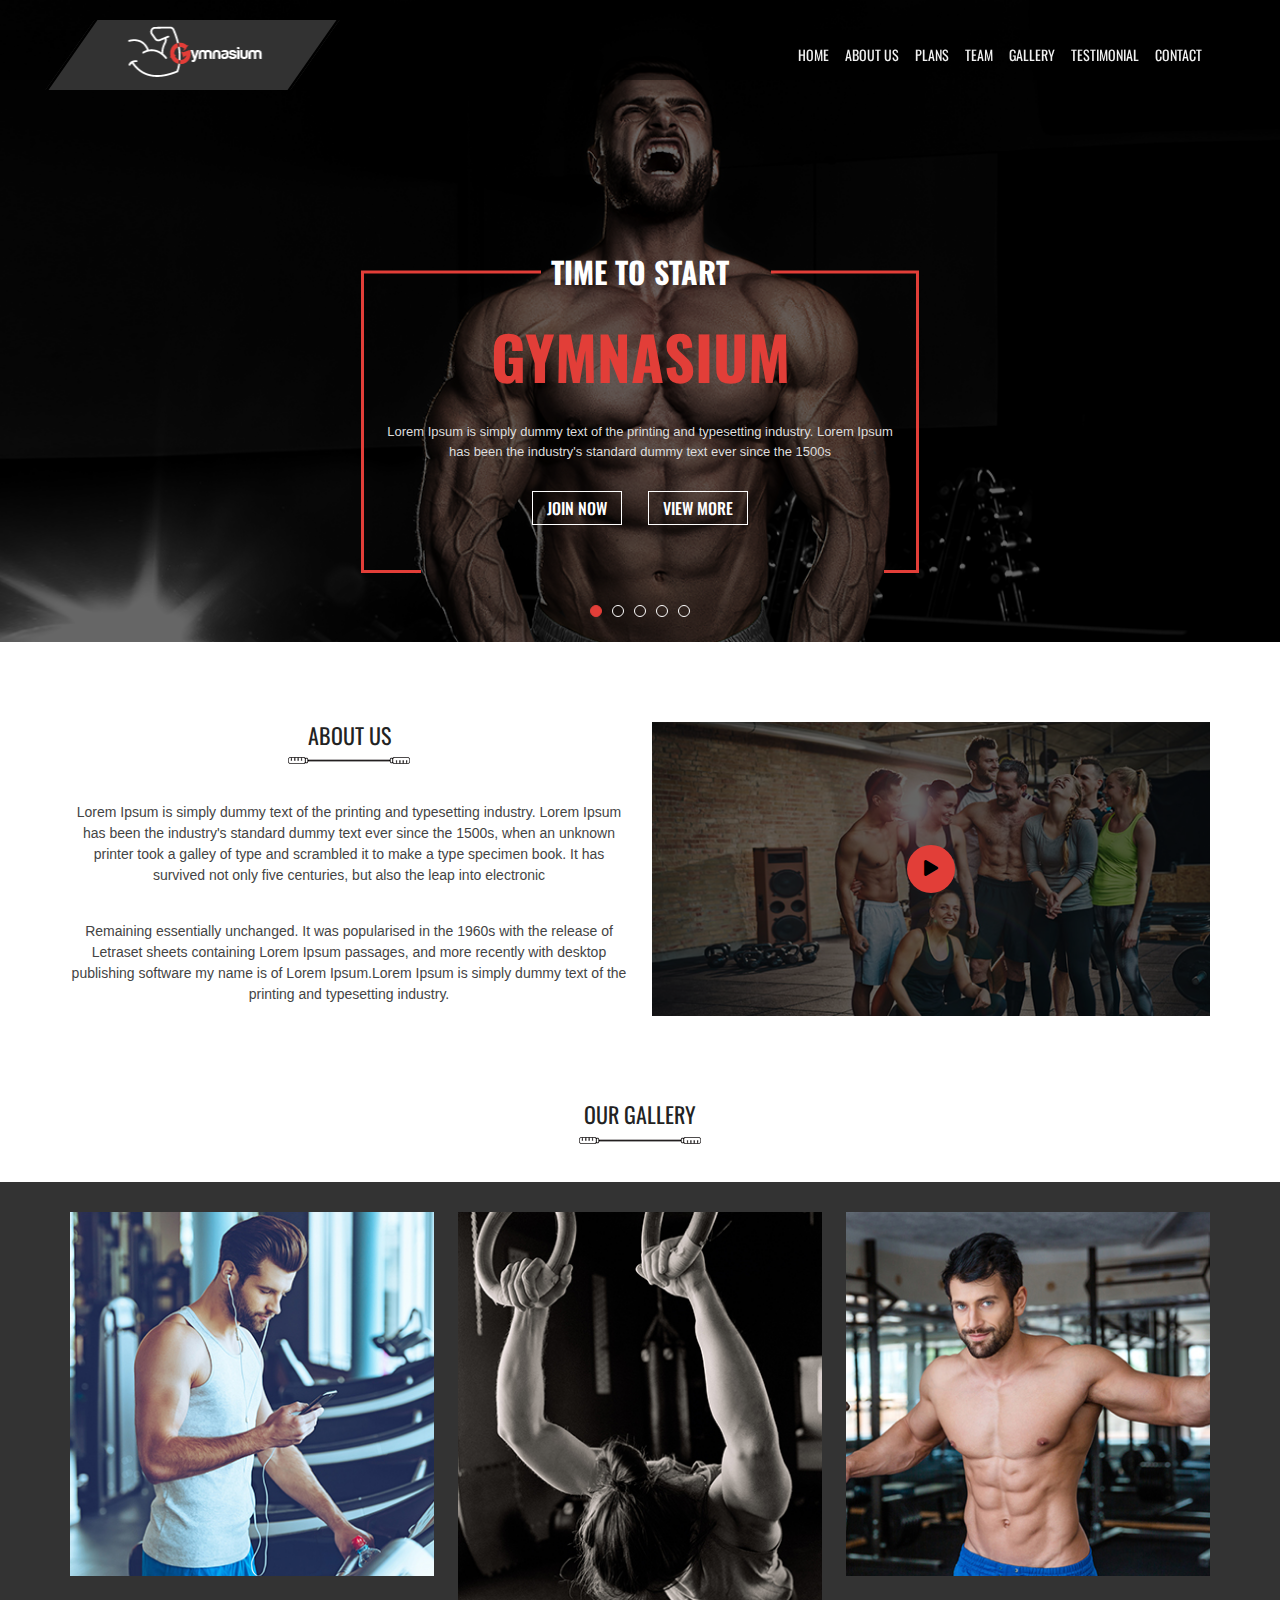
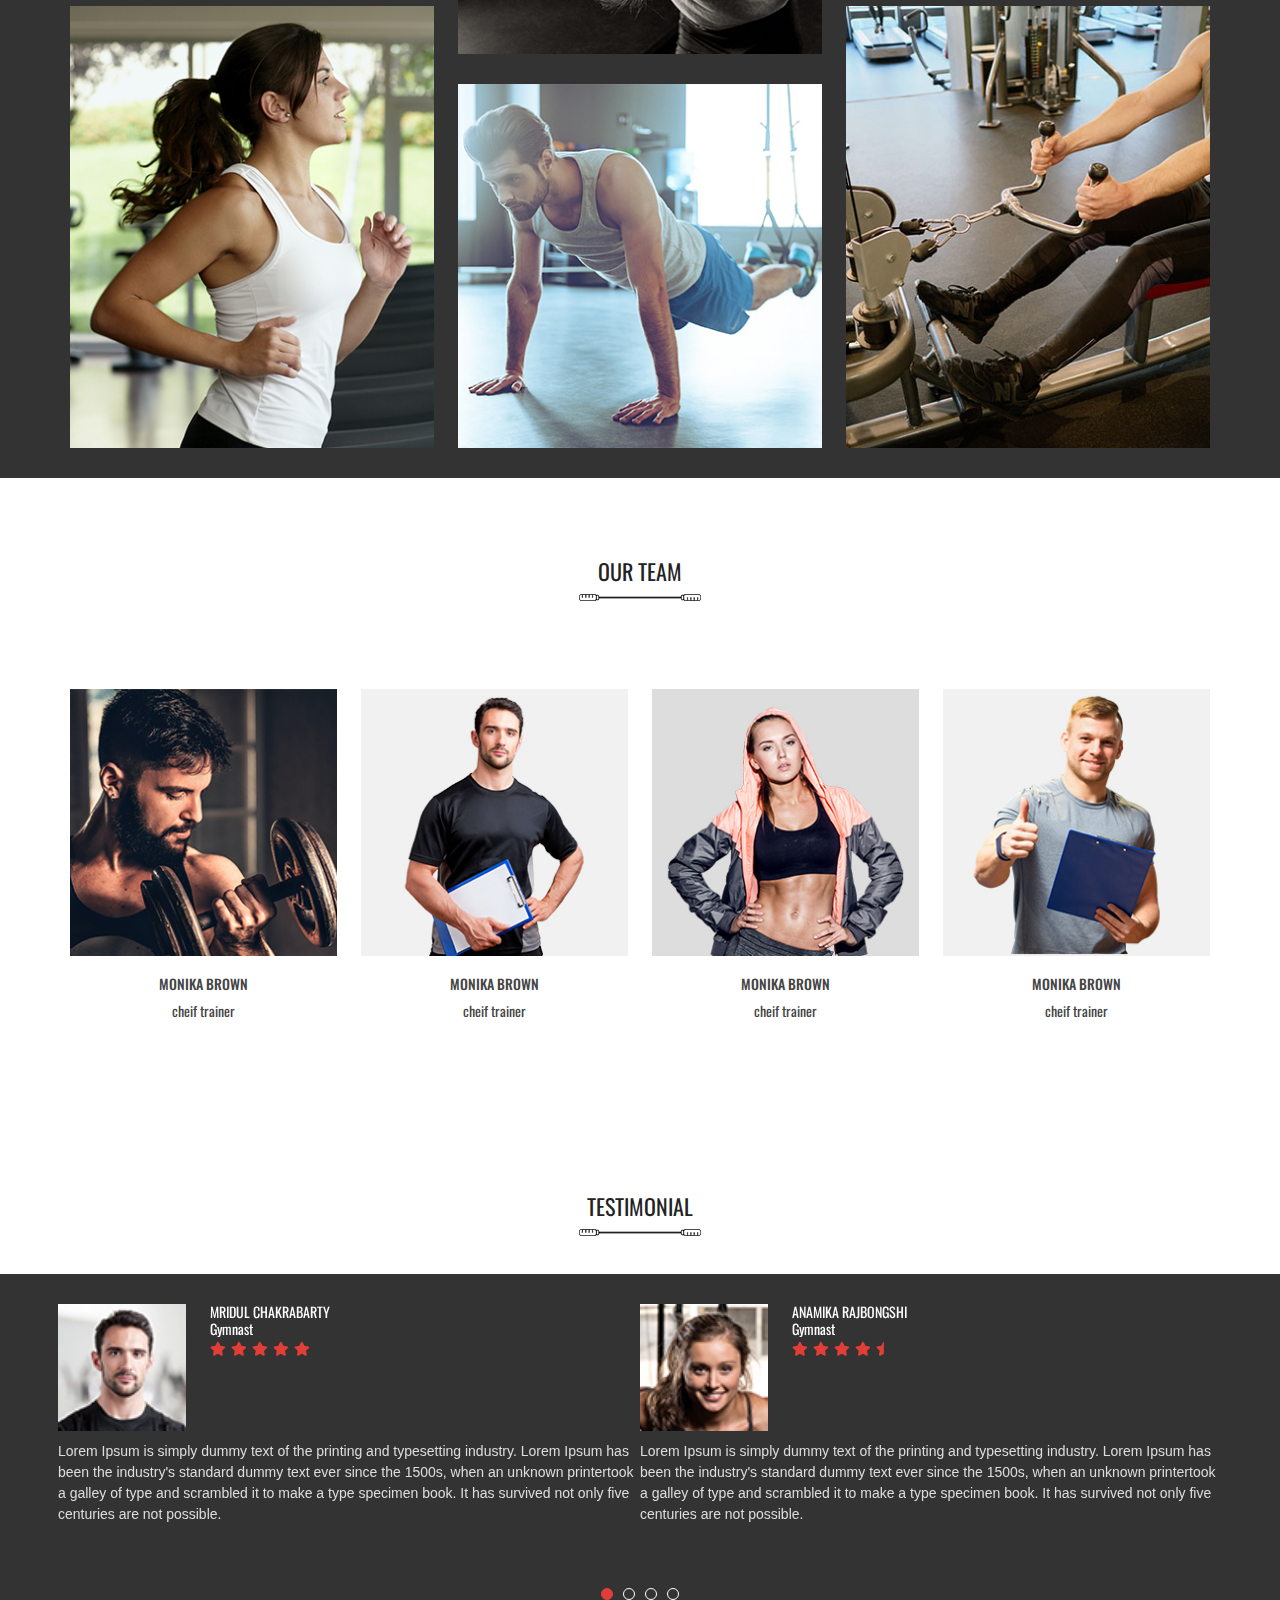
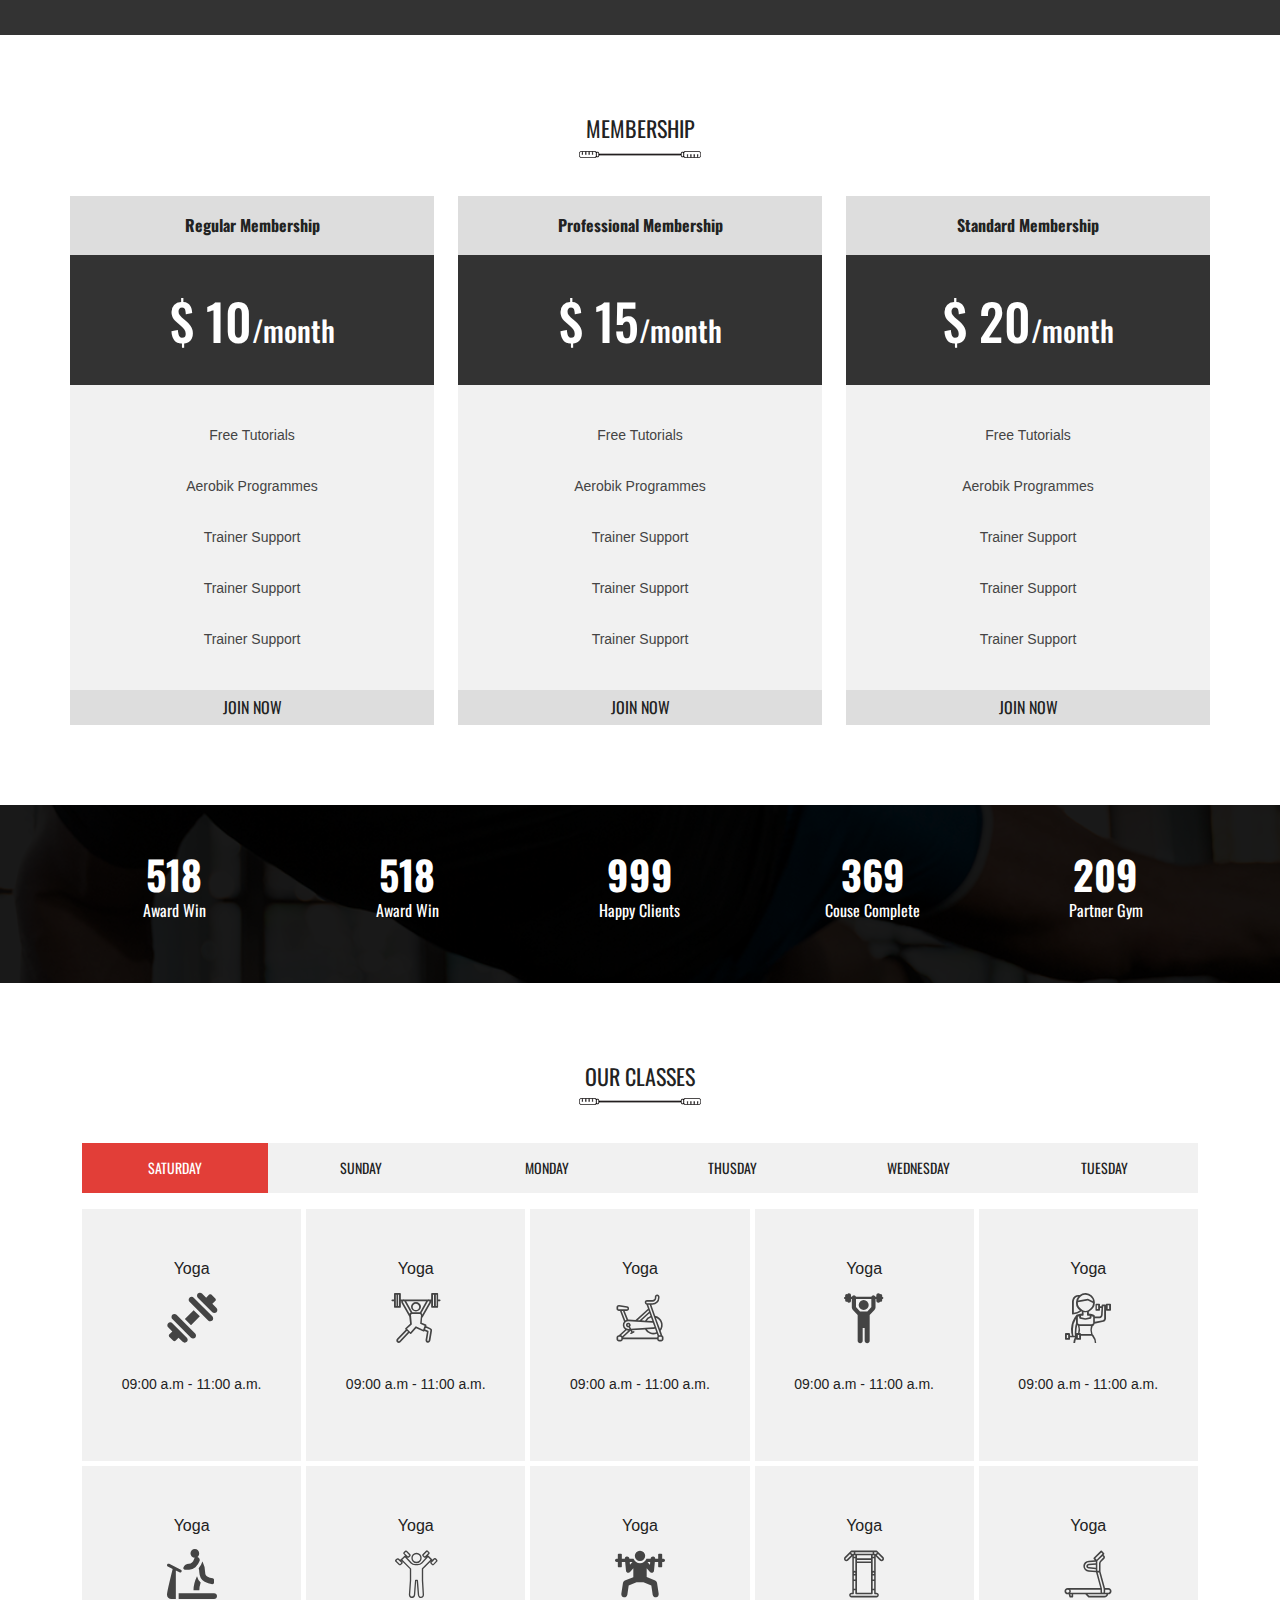
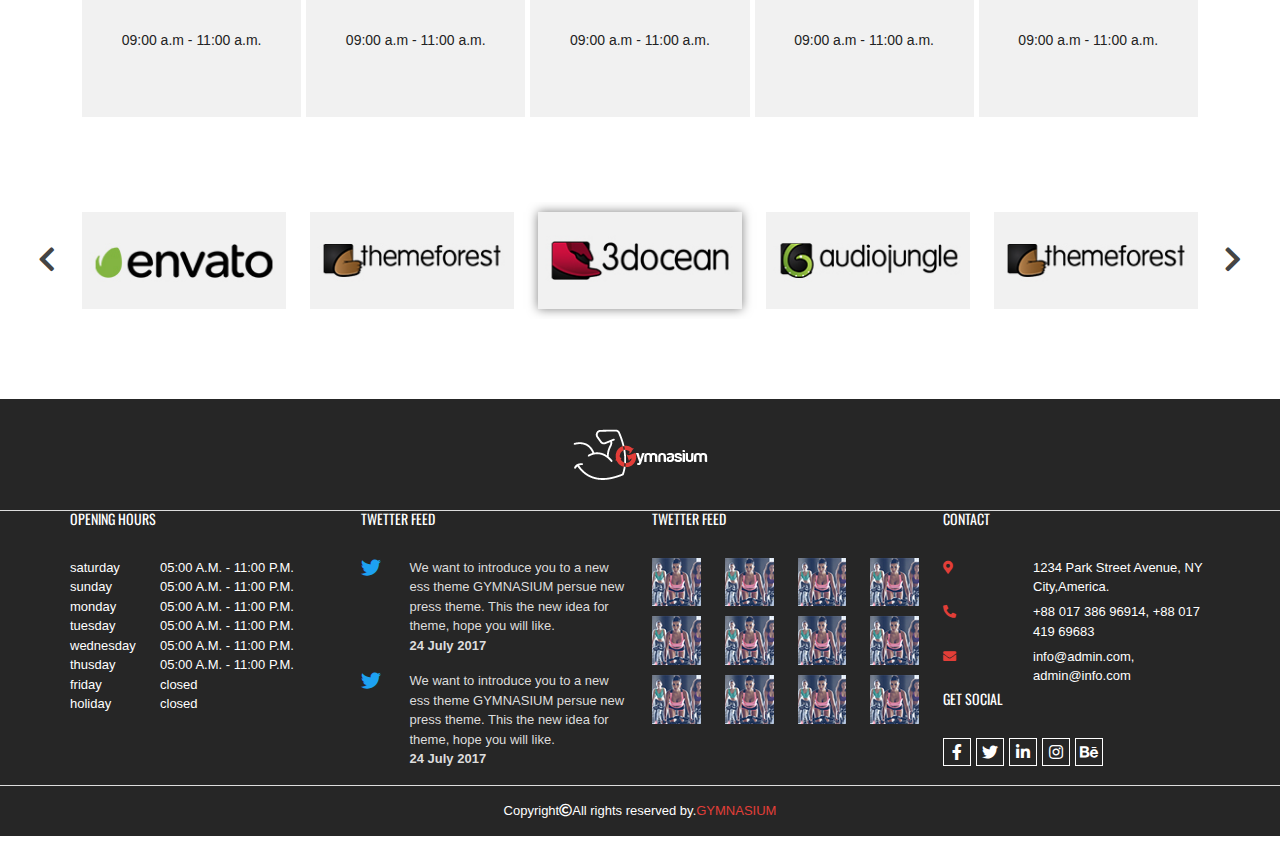
==== commit 8851bd58: "Gymnasium" ====
--- a/index.html
+++ b/index.html
@@ -225,7 +225,7 @@
                         </div>
                         <!-- $%$%$%$%$%$%$%$%$ -->
                         <div class="gal_pic">
-                            <img src="images/gra-img-3.jpg" class="img-fliud w-100" alt="gra-img-3">
+                            <img src="images/Gra-img-3.jpg" class="img-fliud w-100" alt="gra-img-3">
                             <div class="overly transation">
                                 <a class="venobox" data-gall="gallery01" href="images/gra-img-3.jpg"><i
                                         class="fas fa-search-plus"></i></a>
@@ -1185,8 +1185,6 @@
 
 
 
-
-
     <!-- ===============================================================
                             JAVASCRIPT 
 =================================================================-->
